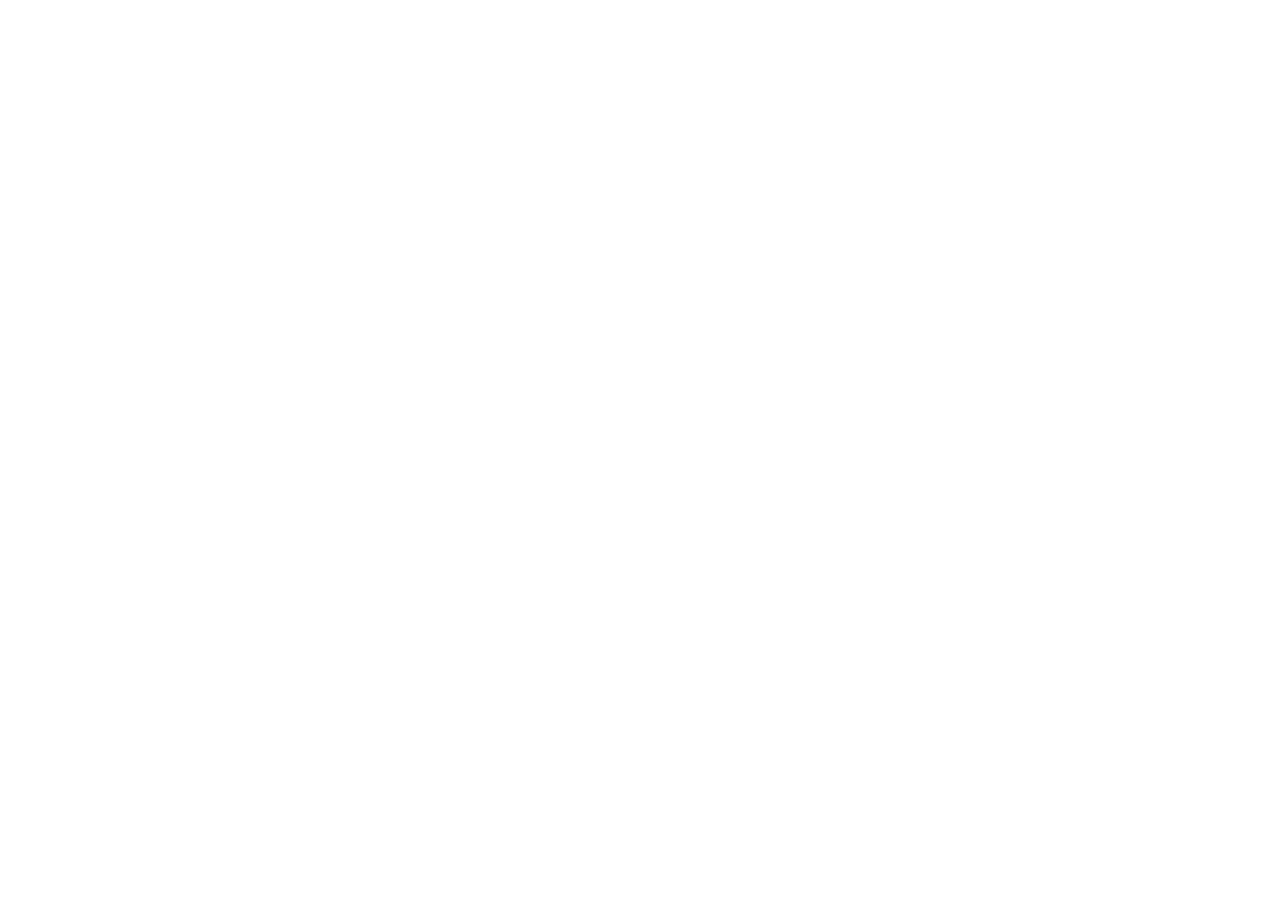
==== login.html @ ec52cb5a "大世界页面初始化" ====
<!-- 登录页面 -->
<!DOCTYPE html>
<html lang="en">

<head>
    <meta charset="UTF-8">
    <meta name="viewport" content="width=device-width, initial-scale=1.0">
    <title>Document</title>
</head>

<body>

</body>

</html>
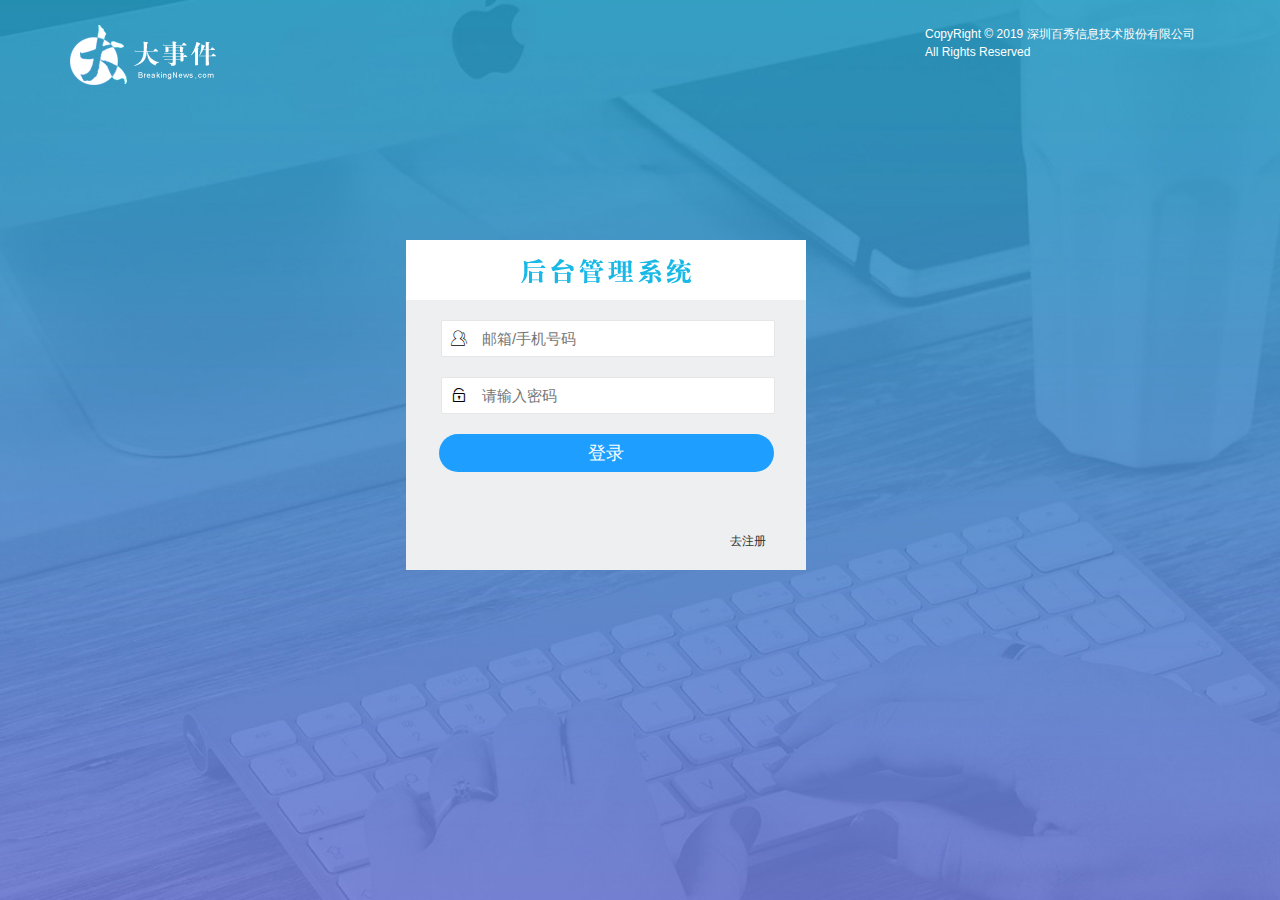
==== commit e78da173: "大世界页面初始化点击切换注册和登录" ====
--- a/login.html
+++ b/login.html
@@ -5,10 +5,68 @@
 <head>
     <meta charset="UTF-8">
     <meta name="viewport" content="width=device-width, initial-scale=1.0">
-    <title>Document</title>
+    <title>大世界-登录-注册</title>
+    <link rel="stylesheet" href="./assets/css/lonin1.css">
+    <link rel="stylesheet" href="./assets/lib/layui/css/layui.css">
+    <link rel="stylesheet" href="./assets/lib/layui/layui.js">
+
 </head>
 
+
 <body>
+    <div class=" layui-container">
+        <!-- login模块 -->
+        <div class="layui-row">
+            <div class="layui-col-md9">
+                <img src="./assets/images/logo.png" alt="">
+            </div>
+            <div class="layui-col-md3">
+                <span>CopyRight © 2019 深圳百秀信息技术股份有限公司</span>
+                <span>All Rights Reserved</span>
+            </div>
+        </div>
+        <!-- 登录注册页面 -->
+        <div class="login">
+            <div class="login-img">
+                <img src="./assets/images/login_title.png" alt="">
+            </div>
+            <div>
+                <!-- 手机号注册/登录 -->
+                <div class="layui-form-item">
+
+                    <div class="layui-input-block login-block">
+                        <i class="layui-icon layui-icon-user"></i>
+                        <input type="text" name="identity" lay-verify="identity" placeholder="邮箱/手机号码"
+                            autocomplete="off" class="layui-input login-input">
+                    </div>
+                </div>
+                <!-- 密码登录 -->
+                <div class="layui-input-block login-block">
+                    <i class="layui-icon layui-icon-password"></i>
+                    <input type="password" name="password" lay-verify="pass" placeholder="请输入密码" autocomplete="off"
+                        class="layui-input login-input">
+                </div>
+                <!-- 在输入密码登录 -->
+                <div id="btn-mm" class="layui-input-block login-block" style=' display: none;'>
+                    <i class="layui-icon layui-icon-password"></i>
+                    <input type="password" name="password" lay-verify="pass" placeholder="再次确认密码" autocomplete="off"
+                        class="layui-input login-input">
+                </div>
+                <button type="button" class=" layui-btn layui-btn-radius layui-btn-normal">登录</button>
+                <!-- 去注册按钮 -->
+                <div class="login-box" id="btn-zc">
+                    <a href="javascript:;" id='btn-font'>去注册</a>
+                </div>
+                <!-- 去登录的按钮 -->
+                <div id='btn-dl' class="login-age" style="display: none;">
+                    <a href="javascript:;">去登录</a>
+                </div>
+            </div>
+        </div>
+    </div>
+    <script src="./assets/lib/jquery.js"></script>
+    <script src="./assets/js/login1.js"></script>
+    <!-- <script src="../code - 副本/assets/lib/layui/lay/modules/jquery.min.js"></script> -->
 
 </body>
 
--- a/assets/css/lonin1.css
+++ b/assets/css/lonin1.css
@@ -0,0 +1,87 @@
+html,
+body {
+  margin: 0;
+  padding: 0;
+  background: url(../images/login_bg.jpg) no-repeat center;
+  height: 100%;
+  background-size: cover;
+  overflow: hidden;
+}
+html .layui-container,
+body .layui-container {
+  position: relative;
+}
+html .layui-container .layui-row,
+body .layui-container .layui-row {
+  margin-top: 25px;
+}
+html .layui-container .layui-col-md3 span,
+body .layui-container .layui-col-md3 span {
+  font-size: 12px;
+  color: #fff;
+}
+html .login,
+body .login {
+  position: absolute;
+  left: 30%;
+  margin-top: 155px;
+  text-align: center;
+  background-color: #edeff0;
+  width: 400px;
+  height: 330px;
+}
+html .login .login-img,
+body .login .login-img {
+  width: 400px;
+  height: 60px;
+  line-height: 60px;
+  background: #fff;
+}
+html .login .login-block,
+body .login .login-block {
+  margin: 20px auto 0;
+  margin-left: 35px;
+}
+html .login .login-block .login-input,
+body .login .login-block .login-input {
+  width: 334px !important;
+  height: 37px !important;
+  font-size: 15px;
+  padding-left: 40px;
+}
+html .login .login-block .layui-input-block,
+body .login .login-block .layui-input-block {
+  position: relative!important;
+}
+html .login .login-block .layui-icon,
+body .login .login-block .layui-icon {
+  position: absolute!important;
+  left: 10px!important;
+  top: 10px!important;
+}
+html .login .layui-btn-normal,
+body .login .layui-btn-normal {
+  width: 335px!important;
+  background-color: #1E9FFF;
+  margin-top: 20px;
+  font-size: 18px;
+  overflow: hidden;
+}
+html .login .login-box,
+body .login .login-box {
+  background-color: #edeff0;
+  color: #000;
+  position: absolute;
+  right: 40px;
+  bottom: 20px;
+  font-size: 12px;
+}
+html .login .login-age,
+body .login .login-age {
+  background-color: #edeff0;
+  color: #000;
+  position: absolute;
+  right: 40px;
+  bottom: 20px;
+  font-size: 12px;
+}
--- a/assets/lib/layui/css/layui.css
+++ b/assets/lib/layui/css/layui.css
@@ -0,0 +1,2 @@
+/** layui-v2.5.5 MIT License By https://www.layui.com */
+ .layui-inline,img{display:inline-block;vertical-align:middle}h1,h2,h3,h4,h5,h6{font-weight:400}.layui-edge,.layui-header,.layui-inline,.layui-main{position:relative}.layui-body,.layui-edge,.layui-elip{overflow:hidden}.layui-btn,.layui-edge,.layui-inline,img{vertical-align:middle}.layui-btn,.layui-disabled,.layui-icon,.layui-unselect{-moz-user-select:none;-webkit-user-select:none;-ms-user-select:none}.layui-elip,.layui-form-checkbox span,.layui-form-pane .layui-form-label{text-overflow:ellipsis;white-space:nowrap}.layui-breadcrumb,.layui-tree-btnGroup{visibility:hidden}blockquote,body,button,dd,div,dl,dt,form,h1,h2,h3,h4,h5,h6,input,li,ol,p,pre,td,textarea,th,ul{margin:0;padding:0;-webkit-tap-highlight-color:rgba(0,0,0,0)}a:active,a:hover{outline:0}img{border:none}li{list-style:none}table{border-collapse:collapse;border-spacing:0}h4,h5,h6{font-size:100%}button,input,optgroup,option,select,textarea{font-family:inherit;font-size:inherit;font-style:inherit;font-weight:inherit;outline:0}pre{white-space:pre-wrap;white-space:-moz-pre-wrap;white-space:-pre-wrap;white-space:-o-pre-wrap;word-wrap:break-word}body{line-height:24px;font:14px Helvetica Neue,Helvetica,PingFang SC,Tahoma,Arial,sans-serif}hr{height:1px;margin:10px 0;border:0;clear:both}a{color:#333;text-decoration:none}a:hover{color:#777}a cite{font-style:normal;*cursor:pointer}.layui-border-box,.layui-border-box *{box-sizing:border-box}.layui-box,.layui-box *{box-sizing:content-box}.layui-clear{clear:both;*zoom:1}.layui-clear:after{content:'\20';clear:both;*zoom:1;display:block;height:0}.layui-inline{*display:inline;*zoom:1}.layui-edge{display:inline-block;width:0;height:0;border-width:6px;border-style:dashed;border-color:transparent}.layui-edge-top{top:-4px;border-bottom-color:#999;border-bottom-style:solid}.layui-edge-right{border-left-color:#999;border-left-style:solid}.layui-edge-bottom{top:2px;border-top-color:#999;border-top-style:solid}.layui-edge-left{border-right-color:#999;border-right-style:solid}.layui-disabled,.layui-disabled:hover{color:#d2d2d2!important;cursor:not-allowed!important}.layui-circle{border-radius:100%}.layui-show{display:block!important}.layui-hide{display:none!important}@font-face{font-family:layui-icon;src:url(../font/iconfont.eot?v=250);src:url(../font/iconfont.eot?v=250#iefix) format('embedded-opentype'),url(../font/iconfont.woff2?v=250) format('woff2'),url(../font/iconfont.woff?v=250) format('woff'),url(../font/iconfont.ttf?v=250) format('truetype'),url(../font/iconfont.svg?v=250#layui-icon) format('svg')}.layui-icon{font-family:layui-icon!important;font-size:16px;font-style:normal;-webkit-font-smoothing:antialiased;-moz-osx-font-smoothing:grayscale}.layui-icon-reply-fill:before{content:"\e611"}.layui-icon-set-fill:before{content:"\e614"}.layui-icon-menu-fill:before{content:"\e60f"}.layui-icon-search:before{content:"\e615"}.layui-icon-share:before{content:"\e641"}.layui-icon-set-sm:before{content:"\e620"}.layui-icon-engine:before{content:"\e628"}.layui-icon-close:before{content:"\1006"}.layui-icon-close-fill:before{content:"\1007"}.layui-icon-chart-screen:before{content:"\e629"}.layui-icon-star:before{content:"\e600"}.layui-icon-circle-dot:before{content:"\e617"}.layui-icon-chat:before{content:"\e606"}.layui-icon-release:before{content:"\e609"}.layui-icon-list:before{content:"\e60a"}.layui-icon-chart:before{content:"\e62c"}.layui-icon-ok-circle:before{content:"\1005"}.layui-icon-layim-theme:before{content:"\e61b"}.layui-icon-table:before{content:"\e62d"}.layui-icon-right:before{content:"\e602"}.layui-icon-left:before{content:"\e603"}.layui-icon-cart-simple:before{content:"\e698"}.layui-icon-face-cry:before{content:"\e69c"}.layui-icon-face-smile:before{content:"\e6af"}.layui-icon-survey:before{content:"\e6b2"}.layui-icon-tree:before{content:"\e62e"}.layui-icon-upload-circle:before{content:"\e62f"}.layui-icon-add-circle:before{content:"\e61f"}.layui-icon-download-circle:before{content:"\e601"}.layui-icon-templeate-1:before{content:"\e630"}.layui-icon-util:before{content:"\e631"}.layui-icon-face-surprised:before{content:"\e664"}.layui-icon-edit:before{content:"\e642"}.layui-icon-speaker:before{content:"\e645"}.layui-icon-down:before{content:"\e61a"}.layui-icon-file:before{content:"\e621"}.layui-icon-layouts:before{content:"\e632"}.layui-icon-rate-half:before{content:"\e6c9"}.layui-icon-add-circle-fine:before{content:"\e608"}.layui-icon-prev-circle:before{content:"\e633"}.layui-icon-read:before{content:"\e705"}.layui-icon-404:before{content:"\e61c"}.layui-icon-carousel:before{content:"\e634"}.layui-icon-help:before{content:"\e607"}.layui-icon-code-circle:before{content:"\e635"}.layui-icon-water:before{content:"\e636"}.layui-icon-username:before{content:"\e66f"}.layui-icon-find-fill:before{content:"\e670"}.layui-icon-about:before{content:"\e60b"}.layui-icon-location:before{content:"\e715"}.layui-icon-up:before{content:"\e619"}.layui-icon-pause:before{content:"\e651"}.layui-icon-date:before{content:"\e637"}.layui-icon-layim-uploadfile:before{content:"\e61d"}.layui-icon-delete:before{content:"\e640"}.layui-icon-play:before{content:"\e652"}.layui-icon-top:before{content:"\e604"}.layui-icon-friends:before{content:"\e612"}.layui-icon-refresh-3:before{content:"\e9aa"}.layui-icon-ok:before{content:"\e605"}.layui-icon-layer:before{content:"\e638"}.layui-icon-face-smile-fine:before{content:"\e60c"}.layui-icon-dollar:before{content:"\e659"}.layui-icon-group:before{content:"\e613"}.layui-icon-layim-download:before{content:"\e61e"}.layui-icon-picture-fine:before{content:"\e60d"}.layui-icon-link:before{content:"\e64c"}.layui-icon-diamond:before{content:"\e735"}.layui-icon-log:before{content:"\e60e"}.layui-icon-rate-solid:before{content:"\e67a"}.layui-icon-fonts-del:before{content:"\e64f"}.layui-icon-unlink:before{content:"\e64d"}.layui-icon-fonts-clear:before{content:"\e639"}.layui-icon-triangle-r:before{content:"\e623"}.layui-icon-circle:before{content:"\e63f"}.layui-icon-radio:before{content:"\e643"}.layui-icon-align-center:before{content:"\e647"}.layui-icon-align-right:before{content:"\e648"}.layui-icon-align-left:before{content:"\e649"}.layui-icon-loading-1:before{content:"\e63e"}.layui-icon-return:before{content:"\e65c"}.layui-icon-fonts-strong:before{content:"\e62b"}.layui-icon-upload:before{content:"\e67c"}.layui-icon-dialogue:before{content:"\e63a"}.layui-icon-video:before{content:"\e6ed"}.layui-icon-headset:before{content:"\e6fc"}.layui-icon-cellphone-fine:before{content:"\e63b"}.layui-icon-add-1:before{content:"\e654"}.layui-icon-face-smile-b:before{content:"\e650"}.layui-icon-fonts-html:before{content:"\e64b"}.layui-icon-form:before{content:"\e63c"}.layui-icon-cart:before{content:"\e657"}.layui-icon-camera-fill:before{content:"\e65d"}.layui-icon-tabs:before{content:"\e62a"}.layui-icon-fonts-code:before{content:"\e64e"}.layui-icon-fire:before{content:"\e756"}.layui-icon-set:before{content:"\e716"}.layui-icon-fonts-u:before{content:"\e646"}.layui-icon-triangle-d:before{content:"\e625"}.layui-icon-tips:before{content:"\e702"}.layui-icon-picture:before{content:"\e64a"}.layui-icon-more-vertical:before{content:"\e671"}.layui-icon-flag:before{content:"\e66c"}.layui-icon-loading:before{content:"\e63d"}.layui-icon-fonts-i:before{content:"\e644"}.layui-icon-refresh-1:before{content:"\e666"}.layui-icon-rmb:before{content:"\e65e"}.layui-icon-home:before{content:"\e68e"}.layui-icon-user:before{content:"\e770"}.layui-icon-notice:before{content:"\e667"}.layui-icon-login-weibo:before{content:"\e675"}.layui-icon-voice:before{content:"\e688"}.layui-icon-upload-drag:before{content:"\e681"}.layui-icon-login-qq:before{content:"\e676"}.layui-icon-snowflake:before{content:"\e6b1"}.layui-icon-file-b:before{content:"\e655"}.layui-icon-template:before{content:"\e663"}.layui-icon-auz:before{content:"\e672"}.layui-icon-console:before{content:"\e665"}.layui-icon-app:before{content:"\e653"}.layui-icon-prev:before{content:"\e65a"}.layui-icon-website:before{content:"\e7ae"}.layui-icon-next:before{content:"\e65b"}.layui-icon-component:before{content:"\e857"}.layui-icon-more:before{content:"\e65f"}.layui-icon-login-wechat:before{content:"\e677"}.layui-icon-shrink-right:before{content:"\e668"}.layui-icon-spread-left:before{content:"\e66b"}.layui-icon-camera:before{content:"\e660"}.layui-icon-note:before{content:"\e66e"}.layui-icon-refresh:before{content:"\e669"}.layui-icon-female:before{content:"\e661"}.layui-icon-male:before{content:"\e662"}.layui-icon-password:before{content:"\e673"}.layui-icon-senior:before{content:"\e674"}.layui-icon-theme:before{content:"\e66a"}.layui-icon-tread:before{content:"\e6c5"}.layui-icon-praise:before{content:"\e6c6"}.layui-icon-star-fill:before{content:"\e658"}.layui-icon-rate:before{content:"\e67b"}.layui-icon-template-1:before{content:"\e656"}.layui-icon-vercode:before{content:"\e679"}.layui-icon-cellphone:before{content:"\e678"}.layui-icon-screen-full:before{content:"\e622"}.layui-icon-screen-restore:before{content:"\e758"}.layui-icon-cols:before{content:"\e610"}.layui-icon-export:before{content:"\e67d"}.layui-icon-print:before{content:"\e66d"}.layui-icon-slider:before{content:"\e714"}.layui-icon-addition:before{content:"\e624"}.layui-icon-subtraction:before{content:"\e67e"}.layui-icon-service:before{content:"\e626"}.layui-icon-transfer:before{content:"\e691"}.layui-main{width:1140px;margin:0 auto}.layui-header{z-index:1000;height:60px}.layui-header a:hover{transition:all .5s;-webkit-transition:all .5s}.layui-side{position:fixed;left:0;top:0;bottom:0;z-index:999;width:200px;overflow-x:hidden}.layui-side-scroll{position:relative;width:220px;height:100%;overflow-x:hidden}.layui-body{position:absolute;left:200px;right:0;top:0;bottom:0;z-index:998;width:auto;overflow-y:auto;box-sizing:border-box}.layui-layout-body{overflow:hidden}.layui-layout-admin .layui-header{background-color:#23262E}.layui-layout-admin .layui-side{top:60px;width:200px;overflow-x:hidden}.layui-layout-admin .layui-body{position:fixed;top:60px;bottom:44px}.layui-layout-admin .layui-main{width:auto;margin:0 15px}.layui-layout-admin .layui-footer{position:fixed;left:200px;right:0;bottom:0;height:44px;line-height:44px;padding:0 15px;background-color:#eee}.layui-layout-admin .layui-logo{position:absolute;left:0;top:0;width:200px;height:100%;line-height:60px;text-align:center;color:#009688;font-size:16px}.layui-layout-admin .layui-header .layui-nav{background:0 0}.layui-layout-left{position:absolute!important;left:200px;top:0}.layui-layout-right{position:absolute!important;right:0;top:0}.layui-container{position:relative;margin:0 auto;padding:0 15px;box-sizing:border-box}.layui-fluid{position:relative;margin:0 auto;padding:0 15px}.layui-row:after,.layui-row:before{content:'';display:block;clear:both}.layui-col-lg1,.layui-col-lg10,.layui-col-lg11,.layui-col-lg12,.layui-col-lg2,.layui-col-lg3,.layui-col-lg4,.layui-col-lg5,.layui-col-lg6,.layui-col-lg7,.layui-col-lg8,.layui-col-lg9,.layui-col-md1,.layui-col-md10,.layui-col-md11,.layui-col-md12,.layui-col-md2,.layui-col-md3,.layui-col-md4,.layui-col-md5,.layui-col-md6,.layui-col-md7,.layui-col-md8,.layui-col-md9,.layui-col-sm1,.layui-col-sm10,.layui-col-sm11,.layui-col-sm12,.layui-col-sm2,.layui-col-sm3,.layui-col-sm4,.layui-col-sm5,.layui-col-sm6,.layui-col-sm7,.layui-col-sm8,.layui-col-sm9,.layui-col-xs1,.layui-col-xs10,.layui-col-xs11,.layui-col-xs12,.layui-col-xs2,.layui-col-xs3,.layui-col-xs4,.layui-col-xs5,.layui-col-xs6,.layui-col-xs7,.layui-col-xs8,.layui-col-xs9{position:relative;display:block;box-sizing:border-box}.layui-col-xs1,.layui-col-xs10,.layui-col-xs11,.layui-col-xs12,.layui-col-xs2,.layui-col-xs3,.layui-col-xs4,.layui-col-xs5,.layui-col-xs6,.layui-col-xs7,.layui-col-xs8,.layui-col-xs9{float:left}.layui-col-xs1{width:8.33333333%}.layui-col-xs2{width:16.66666667%}.layui-col-xs3{width:25%}.layui-col-xs4{width:33.33333333%}.layui-col-xs5{width:41.66666667%}.layui-col-xs6{width:50%}.layui-col-xs7{width:58.33333333%}.layui-col-xs8{width:66.66666667%}.layui-col-xs9{width:75%}.layui-col-xs10{width:83.33333333%}.layui-col-xs11{width:91.66666667%}.layui-col-xs12{width:100%}.layui-col-xs-offset1{margin-left:8.33333333%}.layui-col-xs-offset2{margin-left:16.66666667%}.layui-col-xs-offset3{margin-left:25%}.layui-col-xs-offset4{margin-left:33.33333333%}.layui-col-xs-offset5{margin-left:41.66666667%}.layui-col-xs-offset6{margin-left:50%}.layui-col-xs-offset7{margin-left:58.33333333%}.layui-col-xs-offset8{margin-left:66.66666667%}.layui-col-xs-offset9{margin-left:75%}.layui-col-xs-offset10{margin-left:83.33333333%}.layui-col-xs-offset11{margin-left:91.66666667%}.layui-col-xs-offset12{margin-left:100%}@media screen and (max-width:768px){.layui-hide-xs{display:none!important}.layui-show-xs-block{display:block!important}.layui-show-xs-inline{display:inline!important}.layui-show-xs-inline-block{display:inline-block!important}}@media screen and (min-width:768px){.layui-container{width:750px}.layui-hide-sm{display:none!important}.layui-show-sm-block{display:block!important}.layui-show-sm-inline{display:inline!important}.layui-show-sm-inline-block{display:inline-block!important}.layui-col-sm1,.layui-col-sm10,.layui-col-sm11,.layui-col-sm12,.layui-col-sm2,.layui-col-sm3,.layui-col-sm4,.layui-col-sm5,.layui-col-sm6,.layui-col-sm7,.layui-col-sm8,.layui-col-sm9{float:left}.layui-col-sm1{width:8.33333333%}.layui-col-sm2{width:16.66666667%}.layui-col-sm3{width:25%}.layui-col-sm4{width:33.33333333%}.layui-col-sm5{width:41.66666667%}.layui-col-sm6{width:50%}.layui-col-sm7{width:58.33333333%}.layui-col-sm8{width:66.66666667%}.layui-col-sm9{width:75%}.layui-col-sm10{width:83.33333333%}.layui-col-sm11{width:91.66666667%}.layui-col-sm12{width:100%}.layui-col-sm-offset1{margin-left:8.33333333%}.layui-col-sm-offset2{margin-left:16.66666667%}.layui-col-sm-offset3{margin-left:25%}.layui-col-sm-offset4{margin-left:33.33333333%}.layui-col-sm-offset5{margin-left:41.66666667%}.layui-col-sm-offset6{margin-left:50%}.layui-col-sm-offset7{margin-left:58.33333333%}.layui-col-sm-offset8{margin-left:66.66666667%}.layui-col-sm-offset9{margin-left:75%}.layui-col-sm-offset10{margin-left:83.33333333%}.layui-col-sm-offset11{margin-left:91.66666667%}.layui-col-sm-offset12{margin-left:100%}}@media screen and (min-width:992px){.layui-container{width:970px}.layui-hide-md{display:none!important}.layui-show-md-block{display:block!important}.layui-show-md-inline{display:inline!important}.layui-show-md-inline-block{display:inline-block!important}.layui-col-md1,.layui-col-md10,.layui-col-md11,.layui-col-md12,.layui-col-md2,.layui-col-md3,.layui-col-md4,.layui-col-md5,.layui-col-md6,.layui-col-md7,.layui-col-md8,.layui-col-md9{float:left}.layui-col-md1{width:8.33333333%}.layui-col-md2{width:16.66666667%}.layui-col-md3{width:25%}.layui-col-md4{width:33.33333333%}.layui-col-md5{width:41.66666667%}.layui-col-md6{width:50%}.layui-col-md7{width:58.33333333%}.layui-col-md8{width:66.66666667%}.layui-col-md9{width:75%}.layui-col-md10{width:83.33333333%}.layui-col-md11{width:91.66666667%}.layui-col-md12{width:100%}.layui-col-md-offset1{margin-left:8.33333333%}.layui-col-md-offset2{margin-left:16.66666667%}.layui-col-md-offset3{margin-left:25%}.layui-col-md-offset4{margin-left:33.33333333%}.layui-col-md-offset5{margin-left:41.66666667%}.layui-col-md-offset6{margin-left:50%}.layui-col-md-offset7{margin-left:58.33333333%}.layui-col-md-offset8{margin-left:66.66666667%}.layui-col-md-offset9{margin-left:75%}.layui-col-md-offset10{margin-left:83.33333333%}.layui-col-md-offset11{margin-left:91.66666667%}.layui-col-md-offset12{margin-left:100%}}@media screen and (min-width:1200px){.layui-container{width:1170px}.layui-hide-lg{display:none!important}.layui-show-lg-block{display:block!important}.layui-show-lg-inline{display:inline!important}.layui-show-lg-inline-block{display:inline-block!important}.layui-col-lg1,.layui-col-lg10,.layui-col-lg11,.layui-col-lg12,.layui-col-lg2,.layui-col-lg3,.layui-col-lg4,.layui-col-lg5,.layui-col-lg6,.layui-col-lg7,.layui-col-lg8,.layui-col-lg9{float:left}.layui-col-lg1{width:8.33333333%}.layui-col-lg2{width:16.66666667%}.layui-col-lg3{width:25%}.layui-col-lg4{width:33.33333333%}.layui-col-lg5{width:41.66666667%}.layui-col-lg6{width:50%}.layui-col-lg7{width:58.33333333%}.layui-col-lg8{width:66.66666667%}.layui-col-lg9{width:75%}.layui-col-lg10{width:83.33333333%}.layui-col-lg11{width:91.66666667%}.layui-col-lg12{width:100%}.layui-col-lg-offset1{margin-left:8.33333333%}.layui-col-lg-offset2{margin-left:16.66666667%}.layui-col-lg-offset3{margin-left:25%}.layui-col-lg-offset4{margin-left:33.33333333%}.layui-col-lg-offset5{margin-left:41.66666667%}.layui-col-lg-offset6{margin-left:50%}.layui-col-lg-offset7{margin-left:58.33333333%}.layui-col-lg-offset8{margin-left:66.66666667%}.layui-col-lg-offset9{margin-left:75%}.layui-col-lg-offset10{margin-left:83.33333333%}.layui-col-lg-offset11{margin-left:91.66666667%}.layui-col-lg-offset12{margin-left:100%}}.layui-col-space1{margin:-.5px}.layui-col-space1>*{padding:.5px}.layui-col-space3{margin:-1.5px}.layui-col-space3>*{padding:1.5px}.layui-col-space5{margin:-2.5px}.layui-col-space5>*{padding:2.5px}.layui-col-space8{margin:-3.5px}.layui-col-space8>*{padding:3.5px}.layui-col-space10{margin:-5px}.layui-col-space10>*{padding:5px}.layui-col-space12{margin:-6px}.layui-col-space12>*{padding:6px}.layui-col-space15{margin:-7.5px}.layui-col-space15>*{padding:7.5px}.layui-col-space18{margin:-9px}.layui-col-space18>*{padding:9px}.layui-col-space20{margin:-10px}.layui-col-space20>*{padding:10px}.layui-col-space22{margin:-11px}.layui-col-space22>*{padding:11px}.layui-col-space25{margin:-12.5px}.layui-col-space25>*{padding:12.5px}.layui-col-space30{margin:-15px}.layui-col-space30>*{padding:15px}.layui-btn,.layui-input,.layui-select,.layui-textarea,.layui-upload-button{outline:0;-webkit-appearance:none;transition:all .3s;-webkit-transition:all .3s;box-sizing:border-box}.layui-elem-quote{margin-bottom:10px;padding:15px;line-height:22px;border-left:5px solid #009688;border-radius:0 2px 2px 0;background-color:#f2f2f2}.layui-quote-nm{border-style:solid;border-width:1px 1px 1px 5px;background:0 0}.layui-elem-field{margin-bottom:10px;padding:0;border-width:1px;border-style:solid}.layui-elem-field legend{margin-left:20px;padding:0 10px;font-size:20px;font-weight:300}.layui-field-title{margin:10px 0 20px;border-width:1px 0 0}.layui-field-box{padding:10px 15px}.layui-field-title .layui-field-box{padding:10px 0}.layui-progress{position:relative;height:6px;border-radius:20px;background-color:#e2e2e2}.layui-progress-bar{position:absolute;left:0;top:0;width:0;max-width:100%;height:6px;border-radius:20px;text-align:right;background-color:#5FB878;transition:all .3s;-webkit-transition:all .3s}.layui-progress-big,.layui-progress-big .layui-progress-bar{height:18px;line-height:18px}.layui-progress-text{position:relative;top:-20px;line-height:18px;font-size:12px;color:#666}.layui-progress-big .layui-progress-text{position:static;padding:0 10px;color:#fff}.layui-collapse{border-width:1px;border-style:solid;border-radius:2px}.layui-colla-content,.layui-colla-item{border-top-width:1px;border-top-style:solid}.layui-colla-item:first-child{border-top:none}.layui-colla-title{position:relative;height:42px;line-height:42px;padding:0 15px 0 35px;color:#333;background-color:#f2f2f2;cursor:pointer;font-size:14px;overflow:hidden}.layui-colla-content{display:none;padding:10px 15px;line-height:22px;color:#666}.layui-colla-icon{position:absolute;left:15px;top:0;font-size:14px}.layui-card{margin-bottom:15px;border-radius:2px;background-color:#fff;box-shadow:0 1px 2px 0 rgba(0,0,0,.05)}.layui-card:last-child{margin-bottom:0}.layui-card-header{position:relative;height:42px;line-height:42px;padding:0 15px;border-bottom:1px solid #f6f6f6;color:#333;border-radius:2px 2px 0 0;font-size:14px}.layui-bg-black,.layui-bg-blue,.layui-bg-cyan,.layui-bg-green,.layui-bg-orange,.layui-bg-red{color:#fff!important}.layui-card-body{position:relative;padding:10px 15px;line-height:24px}.layui-card-body[pad15]{padding:15px}.layui-card-body[pad20]{padding:20px}.layui-card-body .layui-table{margin:5px 0}.layui-card .layui-tab{margin:0}.layui-panel-window{position:relative;padding:15px;border-radius:0;border-top:5px solid #E6E6E6;background-color:#fff}.layui-auxiliar-moving{position:fixed;left:0;right:0;top:0;bottom:0;width:100%;height:100%;background:0 0;z-index:9999999999}.layui-form-label,.layui-form-mid,.layui-form-select,.layui-input-block,.layui-input-inline,.layui-textarea{position:relative}.layui-bg-red{background-color:#FF5722!important}.layui-bg-orange{background-color:#FFB800!important}.layui-bg-green{background-color:#009688!important}.layui-bg-cyan{background-color:#2F4056!important}.layui-bg-blue{background-color:#1E9FFF!important}.layui-bg-black{background-color:#393D49!important}.layui-bg-gray{background-color:#eee!important;color:#666!important}.layui-badge-rim,.layui-colla-content,.layui-colla-item,.layui-collapse,.layui-elem-field,.layui-form-pane .layui-form-item[pane],.layui-form-pane .layui-form-label,.layui-input,.layui-layedit,.layui-layedit-tool,.layui-quote-nm,.layui-select,.layui-tab-bar,.layui-tab-card,.layui-tab-title,.layui-tab-title .layui-this:after,.layui-textarea{border-color:#e6e6e6}.layui-timeline-item:before,hr{background-color:#e6e6e6}.layui-text{line-height:22px;font-size:14px;color:#666}.layui-text h1,.layui-text h2,.layui-text h3{font-weight:500;color:#333}.layui-text h1{font-size:30px}.layui-text h2{font-size:24px}.layui-text h3{font-size:18px}.layui-text a:not(.layui-btn){color:#01AAED}.layui-text a:not(.layui-btn):hover{text-decoration:underline}.layui-text ul{padding:5px 0 5px 15px}.layui-text ul li{margin-top:5px;list-style-type:disc}.layui-text em,.layui-word-aux{color:#999!important;padding:0 5px!important}.layui-btn{display:inline-block;height:38px;line-height:38px;padding:0 18px;background-color:#009688;color:#fff;white-space:nowrap;text-align:center;font-size:14px;border:none;border-radius:2px;cursor:pointer}.layui-btn:hover{opacity:.8;filter:alpha(opacity=80);color:#fff}.layui-btn:active{opacity:1;filter:alpha(opacity=100)}.layui-btn+.layui-btn{margin-left:10px}.layui-btn-container{font-size:0}.layui-btn-container .layui-btn{margin-right:10px;margin-bottom:10px}.layui-btn-container .layui-btn+.layui-btn{margin-left:0}.layui-table .layui-btn-container .layui-btn{margin-bottom:9px}.layui-btn-radius{border-radius:100px}.layui-btn .layui-icon{margin-right:3px;font-size:18px;vertical-align:bottom;vertical-align:middle\9}.layui-btn-primary{border:1px solid #C9C9C9;background-color:#fff;color:#555}.layui-btn-primary:hover{border-color:#009688;color:#333}.layui-btn-normal{background-color:#1E9FFF}.layui-btn-warm{background-color:#FFB800}.layui-btn-danger{background-color:#FF5722}.layui-btn-checked{background-color:#5FB878}.layui-btn-disabled,.layui-btn-disabled:active,.layui-btn-disabled:hover{border:1px solid #e6e6e6;background-color:#FBFBFB;color:#C9C9C9;cursor:not-allowed;opacity:1}.layui-btn-lg{height:44px;line-height:44px;padding:0 25px;font-size:16px}.layui-btn-sm{height:30px;line-height:30px;padding:0 10px;font-size:12px}.layui-btn-sm i{font-size:16px!important}.layui-btn-xs{height:22px;line-height:22px;padding:0 5px;font-size:12px}.layui-btn-xs i{font-size:14px!important}.layui-btn-group{display:inline-block;vertical-align:middle;font-size:0}.layui-btn-group .layui-btn{margin-left:0!important;margin-right:0!important;border-left:1px solid rgba(255,255,255,.5);border-radius:0}.layui-btn-group .layui-btn-primary{border-left:none}.layui-btn-group .layui-btn-primary:hover{border-color:#C9C9C9;color:#009688}.layui-btn-group .layui-btn:first-child{border-left:none;border-radius:2px 0 0 2px}.layui-btn-group .layui-btn-primary:first-child{border-left:1px solid #c9c9c9}.layui-btn-group .layui-btn:last-child{border-radius:0 2px 2px 0}.layui-btn-group .layui-btn+.layui-btn{margin-left:0}.layui-btn-group+.layui-btn-group{margin-left:10px}.layui-btn-fluid{width:100%}.layui-input,.layui-select,.layui-textarea{height:38px;line-height:1.3;line-height:38px\9;border-width:1px;border-style:solid;background-color:#fff;border-radius:2px}.layui-input::-webkit-input-placeholder,.layui-select::-webkit-input-placeholder,.layui-textarea::-webkit-input-placeholder{line-height:1.3}.layui-input,.layui-textarea{display:block;width:100%;padding-left:10px}.layui-input:hover,.layui-textarea:hover{border-color:#D2D2D2!important}.layui-input:focus,.layui-textarea:focus{border-color:#C9C9C9!important}.layui-textarea{min-height:100px;height:auto;line-height:20px;padding:6px 10px;resize:vertical}.layui-select{padding:0 10px}.layui-form input[type=checkbox],.layui-form input[type=radio],.layui-form select{display:none}.layui-form [lay-ignore]{display:initial}.layui-form-item{margin-bottom:15px;clear:both;*zoom:1}.layui-form-item:after{content:'\20';clear:both;*zoom:1;display:block;height:0}.layui-form-label{float:left;display:block;padding:9px 15px;width:80px;font-weight:400;line-height:20px;text-align:right}.layui-form-label-col{display:block;float:none;padding:9px 0;line-height:20px;text-align:left}.layui-form-item .layui-inline{margin-bottom:5px;margin-right:10px}.layui-input-block{margin-left:110px;min-height:36px}.layui-input-inline{display:inline-block;vertical-align:middle}.layui-form-item .layui-input-inline{float:left;width:190px;margin-right:10px}.layui-form-text .layui-input-inline{width:auto}.layui-form-mid{float:left;display:block;padding:9px 0!important;line-height:20px;margin-right:10px}.layui-form-danger+.layui-form-select .layui-input,.layui-form-danger:focus{border-color:#FF5722!important}.layui-form-select .layui-input{padding-right:30px;cursor:pointer}.layui-form-select .layui-edge{position:absolute;right:10px;top:50%;margin-top:-3px;cursor:pointer;border-width:6px;border-top-color:#c2c2c2;border-top-style:solid;transition:all .3s;-webkit-transition:all .3s}.layui-form-select dl{display:none;position:absolute;left:0;top:42px;padding:5px 0;z-index:899;min-width:100%;border:1px solid #d2d2d2;max-height:300px;overflow-y:auto;background-color:#fff;border-radius:2px;box-shadow:0 2px 4px rgba(0,0,0,.12);box-sizing:border-box}.layui-form-select dl dd,.layui-form-select dl dt{padding:0 10px;line-height:36px;white-space:nowrap;overflow:hidden;text-overflow:ellipsis}.layui-form-select dl dt{font-size:12px;color:#999}.layui-form-select dl dd{cursor:pointer}.layui-form-select dl dd:hover{background-color:#f2f2f2;-webkit-transition:.5s all;transition:.5s all}.layui-form-select .layui-select-group dd{padding-left:20px}.layui-form-select dl dd.layui-select-tips{padding-left:10px!important;color:#999}.layui-form-select dl dd.layui-this{background-color:#5FB878;color:#fff}.layui-form-checkbox,.layui-form-select dl dd.layui-disabled{background-color:#fff}.layui-form-selected dl{display:block}.layui-form-checkbox,.layui-form-checkbox *,.layui-form-switch{display:inline-block;vertical-align:middle}.layui-form-selected .layui-edge{margin-top:-9px;-webkit-transform:rotate(180deg);transform:rotate(180deg);margin-top:-3px\9}:root .layui-form-selected .layui-edge{margin-top:-9px\0/IE9}.layui-form-selectup dl{top:auto;bottom:42px}.layui-select-none{margin:5px 0;text-align:center;color:#999}.layui-select-disabled .layui-disabled{border-color:#eee!important}.layui-select-disabled .layui-edge{border-top-color:#d2d2d2}.layui-form-checkbox{position:relative;height:30px;line-height:30px;margin-right:10px;padding-right:30px;cursor:pointer;font-size:0;-webkit-transition:.1s linear;transition:.1s linear;box-sizing:border-box}.layui-form-checkbox span{padding:0 10px;height:100%;font-size:14px;border-radius:2px 0 0 2px;background-color:#d2d2d2;color:#fff;overflow:hidden}.layui-form-checkbox:hover span{background-color:#c2c2c2}.layui-form-checkbox i{position:absolute;right:0;top:0;width:30px;height:28px;border:1px solid #d2d2d2;border-left:none;border-radius:0 2px 2px 0;color:#fff;font-size:20px;text-align:center}.layui-form-checkbox:hover i{border-color:#c2c2c2;color:#c2c2c2}.layui-form-checked,.layui-form-checked:hover{border-color:#5FB878}.layui-form-checked span,.layui-form-checked:hover span{background-color:#5FB878}.layui-form-checked i,.layui-form-checked:hover i{color:#5FB878}.layui-form-item .layui-form-checkbox{margin-top:4px}.layui-form-checkbox[lay-skin=primary]{height:auto!important;line-height:normal!important;min-width:18px;min-height:18px;border:none!important;margin-right:0;padding-left:28px;padding-right:0;background:0 0}.layui-form-checkbox[lay-skin=primary] span{padding-left:0;padding-right:15px;line-height:18px;background:0 0;color:#666}.layui-form-checkbox[lay-skin=primary] i{right:auto;left:0;width:16px;height:16px;line-height:16px;border:1px solid #d2d2d2;font-size:12px;border-radius:2px;background-color:#fff;-webkit-transition:.1s linear;transition:.1s linear}.layui-form-checkbox[lay-skin=primary]:hover i{border-color:#5FB878;color:#fff}.layui-form-checked[lay-skin=primary] i{border-color:#5FB878!important;background-color:#5FB878;color:#fff}.layui-checkbox-disbaled[lay-skin=primary] span{background:0 0!important;color:#c2c2c2}.layui-checkbox-disbaled[lay-skin=primary]:hover i{border-color:#d2d2d2}.layui-form-item .layui-form-checkbox[lay-skin=primary]{margin-top:10px}.layui-form-switch{position:relative;height:22px;line-height:22px;min-width:35px;padding:0 5px;margin-top:8px;border:1px solid #d2d2d2;border-radius:20px;cursor:pointer;background-color:#fff;-webkit-transition:.1s linear;transition:.1s linear}.layui-form-switch i{position:absolute;left:5px;top:3px;width:16px;height:16px;border-radius:20px;background-color:#d2d2d2;-webkit-transition:.1s linear;transition:.1s linear}.layui-form-switch em{position:relative;top:0;width:25px;margin-left:21px;padding:0!important;text-align:center!important;color:#999!important;font-style:normal!important;font-size:12px}.layui-form-onswitch{border-color:#5FB878;background-color:#5FB878}.layui-checkbox-disbaled,.layui-checkbox-disbaled i{border-color:#e2e2e2!important}.layui-form-onswitch i{left:100%;margin-left:-21px;background-color:#fff}.layui-form-onswitch em{margin-left:5px;margin-right:21px;color:#fff!important}.layui-checkbox-disbaled span{background-color:#e2e2e2!important}.layui-checkbox-disbaled:hover i{color:#fff!important}[lay-radio]{display:none}.layui-form-radio,.layui-form-radio *{display:inline-block;vertical-align:middle}.layui-form-radio{line-height:28px;margin:6px 10px 0 0;padding-right:10px;cursor:pointer;font-size:0}.layui-form-radio *{font-size:14px}.layui-form-radio>i{margin-right:8px;font-size:22px;color:#c2c2c2}.layui-form-radio>i:hover,.layui-form-radioed>i{color:#5FB878}.layui-radio-disbaled>i{color:#e2e2e2!important}.layui-form-pane .layui-form-label{width:110px;padding:8px 15px;height:38px;line-height:20px;border-width:1px;border-style:solid;border-radius:2px 0 0 2px;text-align:center;background-color:#FBFBFB;overflow:hidden;box-sizing:border-box}.layui-form-pane .layui-input-inline{margin-left:-1px}.layui-form-pane .layui-input-block{margin-left:110px;left:-1px}.layui-form-pane .layui-input{border-radius:0 2px 2px 0}.layui-form-pane .layui-form-text .layui-form-label{float:none;width:100%;border-radius:2px;box-sizing:border-box;text-align:left}.layui-form-pane .layui-form-text .layui-input-inline{display:block;margin:0;top:-1px;clear:both}.layui-form-pane .layui-form-text .layui-input-block{margin:0;left:0;top:-1px}.layui-form-pane .layui-form-text .layui-textarea{min-height:100px;border-radius:0 0 2px 2px}.layui-form-pane .layui-form-checkbox{margin:4px 0 4px 10px}.layui-form-pane .layui-form-radio,.layui-form-pane .layui-form-switch{margin-top:6px;margin-left:10px}.layui-form-pane .layui-form-item[pane]{position:relative;border-width:1px;border-style:solid}.layui-form-pane .layui-form-item[pane] .layui-form-label{position:absolute;left:0;top:0;height:100%;border-width:0 1px 0 0}.layui-form-pane .layui-form-item[pane] .layui-input-inline{margin-left:110px}@media screen and (max-width:450px){.layui-form-item .layui-form-label{text-overflow:ellipsis;overflow:hidden;white-space:nowrap}.layui-form-item .layui-inline{display:block;margin-right:0;margin-bottom:20px;clear:both}.layui-form-item .layui-inline:after{content:'\20';clear:both;display:block;height:0}.layui-form-item .layui-input-inline{display:block;float:none;left:-3px;width:auto;margin:0 0 10px 112px}.layui-form-item .layui-input-inline+.layui-form-mid{margin-left:110px;top:-5px;padding:0}.layui-form-item .layui-form-checkbox{margin-right:5px;margin-bottom:5px}}.layui-layedit{border-width:1px;border-style:solid;border-radius:2px}.layui-layedit-tool{padding:3px 5px;border-bottom-width:1px;border-bottom-style:solid;font-size:0}.layedit-tool-fixed{position:fixed;top:0;border-top:1px solid #e2e2e2}.layui-layedit-tool .layedit-tool-mid,.layui-layedit-tool .layui-icon{display:inline-block;vertical-align:middle;text-align:center;font-size:14px}.layui-layedit-tool .layui-icon{position:relative;width:32px;height:30px;line-height:30px;margin:3px 5px;color:#777;cursor:pointer;border-radius:2px}.layui-layedit-tool .layui-icon:hover{color:#393D49}.layui-layedit-tool .layui-icon:active{color:#000}.layui-layedit-tool .layedit-tool-active{background-color:#e2e2e2;color:#000}.layui-layedit-tool .layui-disabled,.layui-layedit-tool .layui-disabled:hover{color:#d2d2d2;cursor:not-allowed}.layui-layedit-tool .layedit-tool-mid{width:1px;height:18px;margin:0 10px;background-color:#d2d2d2}.layedit-tool-html{width:50px!important;font-size:30px!important}.layedit-tool-b,.layedit-tool-code,.layedit-tool-help{font-size:16px!important}.layedit-tool-d,.layedit-tool-face,.layedit-tool-image,.layedit-tool-unlink{font-size:18px!important}.layedit-tool-image input{position:absolute;font-size:0;left:0;top:0;width:100%;height:100%;opacity:.01;filter:Alpha(opacity=1);cursor:pointer}.layui-layedit-iframe iframe{display:block;width:100%}#LAY_layedit_code{overflow:hidden}.layui-laypage{display:inline-block;*display:inline;*zoom:1;vertical-align:middle;margin:10px 0;font-size:0}.layui-laypage>a:first-child,.layui-laypage>a:first-child em{border-radius:2px 0 0 2px}.layui-laypage>a:last-child,.layui-laypage>a:last-child em{border-radius:0 2px 2px 0}.layui-laypage>:first-child{margin-left:0!important}.layui-laypage>:last-child{margin-right:0!important}.layui-laypage a,.layui-laypage button,.layui-laypage input,.layui-laypage select,.layui-laypage span{border:1px solid #e2e2e2}.layui-laypage a,.layui-laypage span{display:inline-block;*display:inline;*zoom:1;vertical-align:middle;padding:0 15px;height:28px;line-height:28px;margin:0 -1px 5px 0;background-color:#fff;color:#333;font-size:12px}.layui-flow-more a *,.layui-laypage input,.layui-table-view select[lay-ignore]{display:inline-block}.layui-laypage a:hover{color:#009688}.layui-laypage em{font-style:normal}.layui-laypage .layui-laypage-spr{color:#999;font-weight:700}.layui-laypage a{text-decoration:none}.layui-laypage .layui-laypage-curr{position:relative}.layui-laypage .layui-laypage-curr em{position:relative;color:#fff}.layui-laypage .layui-laypage-curr .layui-laypage-em{position:absolute;left:-1px;top:-1px;padding:1px;width:100%;height:100%;background-color:#009688}.layui-laypage-em{border-radius:2px}.layui-laypage-next em,.layui-laypage-prev em{font-family:Sim sun;font-size:16px}.layui-laypage .layui-laypage-count,.layui-laypage .layui-laypage-limits,.layui-laypage .layui-laypage-refresh,.layui-laypage .layui-laypage-skip{margin-left:10px;margin-right:10px;padding:0;border:none}.layui-laypage .layui-laypage-limits,.layui-laypage .layui-laypage-refresh{vertical-align:top}.layui-laypage .layui-laypage-refresh i{font-size:18px;cursor:pointer}.layui-laypage select{height:22px;padding:3px;border-radius:2px;cursor:pointer}.layui-laypage .layui-laypage-skip{height:30px;line-height:30px;color:#999}.layui-laypage button,.layui-laypage input{height:30px;line-height:30px;border-radius:2px;vertical-align:top;background-color:#fff;box-sizing:border-box}.layui-laypage input{width:40px;margin:0 10px;padding:0 3px;text-align:center}.layui-laypage input:focus,.layui-laypage select:focus{border-color:#009688!important}.layui-laypage button{margin-left:10px;padding:0 10px;cursor:pointer}.layui-table,.layui-table-view{margin:10px 0}.layui-flow-more{margin:10px 0;text-align:center;color:#999;font-size:14px}.layui-flow-more a{height:32px;line-height:32px}.layui-flow-more a *{vertical-align:top}.layui-flow-more a cite{padding:0 20px;border-radius:3px;background-color:#eee;color:#333;font-style:normal}.layui-flow-more a cite:hover{opacity:.8}.layui-flow-more a i{font-size:30px;color:#737383}.layui-table{width:100%;background-color:#fff;color:#666}.layui-table tr{transition:all .3s;-webkit-transition:all .3s}.layui-table th{text-align:left;font-weight:400}.layui-table tbody tr:hover,.layui-table thead tr,.layui-table-click,.layui-table-header,.layui-table-hover,.layui-table-mend,.layui-table-patch,.layui-table-tool,.layui-table-total,.layui-table-total tr,.layui-table[lay-even] tr:nth-child(even){background-color:#f2f2f2}.layui-table td,.layui-table th,.layui-table-col-set,.layui-table-fixed-r,.layui-table-grid-down,.layui-table-header,.layui-table-page,.layui-table-tips-main,.layui-table-tool,.layui-table-total,.layui-table-view,.layui-table[lay-skin=line],.layui-table[lay-skin=row]{border-width:1px;border-style:solid;border-color:#e6e6e6}.layui-table td,.layui-table th{position:relative;padding:9px 15px;min-height:20px;line-height:20px;font-size:14px}.layui-table[lay-skin=line] td,.layui-table[lay-skin=line] th{border-width:0 0 1px}.layui-table[lay-skin=row] td,.layui-table[lay-skin=row] th{border-width:0 1px 0 0}.layui-table[lay-skin=nob] td,.layui-table[lay-skin=nob] th{border:none}.layui-table img{max-width:100px}.layui-table[lay-size=lg] td,.layui-table[lay-size=lg] th{padding:15px 30px}.layui-table-view .layui-table[lay-size=lg] .layui-table-cell{height:40px;line-height:40px}.layui-table[lay-size=sm] td,.layui-table[lay-size=sm] th{font-size:12px;padding:5px 10px}.layui-table-view .layui-table[lay-size=sm] .layui-table-cell{height:20px;line-height:20px}.layui-table[lay-data]{display:none}.layui-table-box{position:relative;overflow:hidden}.layui-table-view .layui-table{position:relative;width:auto;margin:0}.layui-table-view .layui-table[lay-skin=line]{border-width:0 1px 0 0}.layui-table-view .layui-table[lay-skin=row]{border-width:0 0 1px}.layui-table-view .layui-table td,.layui-table-view .layui-table th{padding:5px 0;border-top:none;border-left:none}.layui-table-view .layui-table th.layui-unselect .layui-table-cell span{cursor:pointer}.layui-table-view .layui-table td{cursor:default}.layui-table-view .layui-table td[data-edit=text]{cursor:text}.layui-table-view .layui-form-checkbox[lay-skin=primary] i{width:18px;height:18px}.layui-table-view .layui-form-radio{line-height:0;padding:0}.layui-table-view .layui-form-radio>i{margin:0;font-size:20px}.layui-table-init{position:absolute;left:0;top:0;width:100%;height:100%;text-align:center;z-index:110}.layui-table-init .layui-icon{position:absolute;left:50%;top:50%;margin:-15px 0 0 -15px;font-size:30px;color:#c2c2c2}.layui-table-header{border-width:0 0 1px;overflow:hidden}.layui-table-header .layui-table{margin-bottom:-1px}.layui-table-tool .layui-inline[lay-event]{position:relative;width:26px;height:26px;padding:5px;line-height:16px;margin-right:10px;text-align:center;color:#333;border:1px solid #ccc;cursor:pointer;-webkit-transition:.5s all;transition:.5s all}.layui-table-tool .layui-inline[lay-event]:hover{border:1px solid #999}.layui-table-tool-temp{padding-right:120px}.layui-table-tool-self{position:absolute;right:17px;top:10px}.layui-table-tool .layui-table-tool-self .layui-inline[lay-event]{margin:0 0 0 10px}.layui-table-tool-panel{position:absolute;top:29px;left:-1px;padding:5px 0;min-width:150px;min-height:40px;border:1px solid #d2d2d2;text-align:left;overflow-y:auto;background-color:#fff;box-shadow:0 2px 4px rgba(0,0,0,.12)}.layui-table-cell,.layui-table-tool-panel li{overflow:hidden;text-overflow:ellipsis;white-space:nowrap}.layui-table-tool-panel li{padding:0 10px;line-height:30px;-webkit-transition:.5s all;transition:.5s all}.layui-table-tool-panel li .layui-form-checkbox[lay-skin=primary]{width:100%;padding-left:28px}.layui-table-tool-panel li:hover{background-color:#f2f2f2}.layui-table-tool-panel li .layui-form-checkbox[lay-skin=primary] i{position:absolute;left:0;top:0}.layui-table-tool-panel li .layui-form-checkbox[lay-skin=primary] span{padding:0}.layui-table-tool .layui-table-tool-self .layui-table-tool-panel{left:auto;right:-1px}.layui-table-col-set{position:absolute;right:0;top:0;width:20px;height:100%;border-width:0 0 0 1px;background-color:#fff}.layui-table-sort{width:10px;height:20px;margin-left:5px;cursor:pointer!important}.layui-table-sort .layui-edge{position:absolute;left:5px;border-width:5px}.layui-table-sort .layui-table-sort-asc{top:3px;border-top:none;border-bottom-style:solid;border-bottom-color:#b2b2b2}.layui-table-sort .layui-table-sort-asc:hover{border-bottom-color:#666}.layui-table-sort .layui-table-sort-desc{bottom:5px;border-bottom:none;border-top-style:solid;border-top-color:#b2b2b2}.layui-table-sort .layui-table-sort-desc:hover{border-top-color:#666}.layui-table-sort[lay-sort=asc] .layui-table-sort-asc{border-bottom-color:#000}.layui-table-sort[lay-sort=desc] .layui-table-sort-desc{border-top-color:#000}.layui-table-cell{height:28px;line-height:28px;padding:0 15px;position:relative;box-sizing:border-box}.layui-table-cell .layui-form-checkbox[lay-skin=primary]{top:-1px;padding:0}.layui-table-cell .layui-table-link{color:#01AAED}.laytable-cell-checkbox,.laytable-cell-numbers,.laytable-cell-radio,.laytable-cell-space{padding:0;text-align:center}.layui-table-body{position:relative;overflow:auto;margin-right:-1px;margin-bottom:-1px}.layui-table-body .layui-none{line-height:26px;padding:15px;text-align:center;color:#999}.layui-table-fixed{position:absolute;left:0;top:0;z-index:101}.layui-table-fixed .layui-table-body{overflow:hidden}.layui-table-fixed-l{box-shadow:0 -1px 8px rgba(0,0,0,.08)}.layui-table-fixed-r{left:auto;right:-1px;border-width:0 0 0 1px;box-shadow:-1px 0 8px rgba(0,0,0,.08)}.layui-table-fixed-r .layui-table-header{position:relative;overflow:visible}.layui-table-mend{position:absolute;right:-49px;top:0;height:100%;width:50px}.layui-table-tool{position:relative;z-index:890;width:100%;min-height:50px;line-height:30px;padding:10px 15px;border-width:0 0 1px}.layui-table-tool .layui-btn-container{margin-bottom:-10px}.layui-table-page,.layui-table-total{border-width:1px 0 0;margin-bottom:-1px;overflow:hidden}.layui-table-page{position:relative;width:100%;padding:7px 7px 0;height:41px;font-size:12px;white-space:nowrap}.layui-table-page>div{height:26px}.layui-table-page .layui-laypage{margin:0}.layui-table-page .layui-laypage a,.layui-table-page .layui-laypage span{height:26px;line-height:26px;margin-bottom:10px;border:none;background:0 0}.layui-table-page .layui-laypage a,.layui-table-page .layui-laypage span.layui-laypage-curr{padding:0 12px}.layui-table-page .layui-laypage span{margin-left:0;padding:0}.layui-table-page .layui-laypage .layui-laypage-prev{margin-left:-7px!important}.layui-table-page .layui-laypage .layui-laypage-curr .layui-laypage-em{left:0;top:0;padding:0}.layui-table-page .layui-laypage button,.layui-table-page .layui-laypage input{height:26px;line-height:26px}.layui-table-page .layui-laypage input{width:40px}.layui-table-page .layui-laypage button{padding:0 10px}.layui-table-page select{height:18px}.layui-table-patch .layui-table-cell{padding:0;width:30px}.layui-table-edit{position:absolute;left:0;top:0;width:100%;height:100%;padding:0 14px 1px;border-radius:0;box-shadow:1px 1px 20px rgba(0,0,0,.15)}.layui-table-edit:focus{border-color:#5FB878!important}select.layui-table-edit{padding:0 0 0 10px;border-color:#C9C9C9}.layui-table-view .layui-form-checkbox,.layui-table-view .layui-form-radio,.layui-table-view .layui-form-switch{top:0;margin:0;box-sizing:content-box}.layui-table-view .layui-form-checkbox{top:-1px;height:26px;line-height:26px}.layui-table-view .layui-form-checkbox i{height:26px}.layui-table-grid .layui-table-cell{overflow:visible}.layui-table-grid-down{position:absolute;top:0;right:0;width:26px;height:100%;padding:5px 0;border-width:0 0 0 1px;text-align:center;background-color:#fff;color:#999;cursor:pointer}.layui-table-grid-down .layui-icon{position:absolute;top:50%;left:50%;margin:-8px 0 0 -8px}.layui-table-grid-down:hover{background-color:#fbfbfb}body .layui-table-tips .layui-layer-content{background:0 0;padding:0;box-shadow:0 1px 6px rgba(0,0,0,.12)}.layui-table-tips-main{margin:-44px 0 0 -1px;max-height:150px;padding:8px 15px;font-size:14px;overflow-y:scroll;background-color:#fff;color:#666}.layui-table-tips-c{position:absolute;right:-3px;top:-13px;width:20px;height:20px;padding:3px;cursor:pointer;background-color:#666;border-radius:50%;color:#fff}.layui-table-tips-c:hover{background-color:#777}.layui-table-tips-c:before{position:relative;right:-2px}.layui-upload-file{display:none!important;opacity:.01;filter:Alpha(opacity=1)}.layui-upload-drag,.layui-upload-form,.layui-upload-wrap{display:inline-block}.layui-upload-list{margin:10px 0}.layui-upload-choose{padding:0 10px;color:#999}.layui-upload-drag{position:relative;padding:30px;border:1px dashed #e2e2e2;background-color:#fff;text-align:center;cursor:pointer;color:#999}.layui-upload-drag .layui-icon{font-size:50px;color:#009688}.layui-upload-drag[lay-over]{border-color:#009688}.layui-upload-iframe{position:absolute;width:0;height:0;border:0;visibility:hidden}.layui-upload-wrap{position:relative;vertical-align:middle}.layui-upload-wrap .layui-upload-file{display:block!important;position:absolute;left:0;top:0;z-index:10;font-size:100px;width:100%;height:100%;opacity:.01;filter:Alpha(opacity=1);cursor:pointer}.layui-transfer-active,.layui-transfer-box{display:inline-block;vertical-align:middle}.layui-transfer-box,.layui-transfer-header,.layui-transfer-search{border-width:0;border-style:solid;border-color:#e6e6e6}.layui-transfer-box{position:relative;border-width:1px;width:200px;height:360px;border-radius:2px;background-color:#fff}.layui-transfer-box .layui-form-checkbox{width:100%;margin:0!important}.layui-transfer-header{height:38px;line-height:38px;padding:0 10px;border-bottom-width:1px}.layui-transfer-search{position:relative;padding:10px;border-bottom-width:1px}.layui-transfer-search .layui-input{height:32px;padding-left:30px;font-size:12px}.layui-transfer-search .layui-icon-search{position:absolute;left:20px;top:50%;margin-top:-8px;color:#666}.layui-transfer-active{margin:0 15px}.layui-transfer-active .layui-btn{display:block;margin:0;padding:0 15px;background-color:#5FB878;border-color:#5FB878;color:#fff}.layui-transfer-active .layui-btn-disabled{background-color:#FBFBFB;border-color:#e6e6e6;color:#C9C9C9}.layui-transfer-active .layui-btn:first-child{margin-bottom:15px}.layui-transfer-active .layui-btn .layui-icon{margin:0;font-size:14px!important}.layui-transfer-data{padding:5px 0;overflow:auto}.layui-transfer-data li{height:32px;line-height:32px;padding:0 10px}.layui-transfer-data li:hover{background-color:#f2f2f2;transition:.5s all}.layui-transfer-data .layui-none{padding:15px 10px;text-align:center;color:#999}.layui-nav{position:relative;padding:0 20px;background-color:#393D49;color:#fff;border-radius:2px;font-size:0;box-sizing:border-box}.layui-nav *{font-size:14px}.layui-nav .layui-nav-item{position:relative;display:inline-block;*display:inline;*zoom:1;vertical-align:middle;line-height:60px}.layui-nav .layui-nav-item a{display:block;padding:0 20px;color:#fff;color:rgba(255,255,255,.7);transition:all .3s;-webkit-transition:all .3s}.layui-nav .layui-this:after,.layui-nav-bar,.layui-nav-tree .layui-nav-itemed:after{position:absolute;left:0;top:0;width:0;height:5px;background-color:#5FB878;transition:all .2s;-webkit-transition:all .2s}.layui-nav-bar{z-index:1000}.layui-nav .layui-nav-item a:hover,.layui-nav .layui-this a{color:#fff}.layui-nav .layui-this:after{content:'';top:auto;bottom:0;width:100%}.layui-nav-img{width:30px;height:30px;margin-right:10px;border-radius:50%}.layui-nav .layui-nav-more{content:'';width:0;height:0;border-style:solid dashed dashed;border-color:#fff transparent transparent;overflow:hidden;cursor:pointer;transition:all .2s;-webkit-transition:all .2s;position:absolute;top:50%;right:3px;margin-top:-3px;border-width:6px;border-top-color:rgba(255,255,255,.7)}.layui-nav .layui-nav-mored,.layui-nav-itemed>a .layui-nav-more{margin-top:-9px;border-style:dashed dashed solid;border-color:transparent transparent #fff}.layui-nav-child{display:none;position:absolute;left:0;top:65px;min-width:100%;line-height:36px;padding:5px 0;box-shadow:0 2px 4px rgba(0,0,0,.12);border:1px solid #d2d2d2;background-color:#fff;z-index:100;border-radius:2px;white-space:nowrap}.layui-nav .layui-nav-child a{color:#333}.layui-nav .layui-nav-child a:hover{background-color:#f2f2f2;color:#000}.layui-nav-child dd{position:relative}.layui-nav .layui-nav-child dd.layui-this a,.layui-nav-child dd.layui-this{background-color:#5FB878;color:#fff}.layui-nav-child dd.layui-this:after{display:none}.layui-nav-tree{width:200px;padding:0}.layui-nav-tree .layui-nav-item{display:block;width:100%;line-height:45px}.layui-nav-tree .layui-nav-item a{position:relative;height:45px;line-height:45px;text-overflow:ellipsis;overflow:hidden;white-space:nowrap}.layui-nav-tree .layui-nav-item a:hover{background-color:#4E5465}.layui-nav-tree .layui-nav-bar{width:5px;height:0;background-color:#009688}.layui-nav-tree .layui-nav-child dd.layui-this,.layui-nav-tree .layui-nav-child dd.layui-this a,.layui-nav-tree .layui-this,.layui-nav-tree .layui-this>a,.layui-nav-tree .layui-this>a:hover{background-color:#009688;color:#fff}.layui-nav-tree .layui-this:after{display:none}.layui-nav-itemed>a,.layui-nav-tree .layui-nav-title a,.layui-nav-tree .layui-nav-title a:hover{color:#fff!important}.layui-nav-tree .layui-nav-child{position:relative;z-index:0;top:0;border:none;box-shadow:none}.layui-nav-tree .layui-nav-child a{height:40px;line-height:40px;color:#fff;color:rgba(255,255,255,.7)}.layui-nav-tree .layui-nav-child,.layui-nav-tree .layui-nav-child a:hover{background:0 0;color:#fff}.layui-nav-tree .layui-nav-more{right:10px}.layui-nav-itemed>.layui-nav-child{display:block;padding:0;background-color:rgba(0,0,0,.3)!important}.layui-nav-itemed>.layui-nav-child>.layui-this>.layui-nav-child{display:block}.layui-nav-side{position:fixed;top:0;bottom:0;left:0;overflow-x:hidden;z-index:999}.layui-bg-blue .layui-nav-bar,.layui-bg-blue .layui-nav-itemed:after,.layui-bg-blue .layui-this:after{background-color:#93D1FF}.layui-bg-blue .layui-nav-child dd.layui-this{background-color:#1E9FFF}.layui-bg-blue .layui-nav-itemed>a,.layui-nav-tree.layui-bg-blue .layui-nav-title a,.layui-nav-tree.layui-bg-blue .layui-nav-title a:hover{background-color:#007DDB!important}.layui-breadcrumb{font-size:0}.layui-breadcrumb>*{font-size:14px}.layui-breadcrumb a{color:#999!important}.layui-breadcrumb a:hover{color:#5FB878!important}.layui-breadcrumb a cite{color:#666;font-style:normal}.layui-breadcrumb span[lay-separator]{margin:0 10px;color:#999}.layui-tab{margin:10px 0;text-align:left!important}.layui-tab[overflow]>.layui-tab-title{overflow:hidden}.layui-tab-title{position:relative;left:0;height:40px;white-space:nowrap;font-size:0;border-bottom-width:1px;border-bottom-style:solid;transition:all .2s;-webkit-transition:all .2s}.layui-tab-title li{display:inline-block;*display:inline;*zoom:1;vertical-align:middle;font-size:14px;transition:all .2s;-webkit-transition:all .2s;position:relative;line-height:40px;min-width:65px;padding:0 15px;text-align:center;cursor:pointer}.layui-tab-title li a{display:block}.layui-tab-title .layui-this{color:#000}.layui-tab-title .layui-this:after{position:absolute;left:0;top:0;content:'';width:100%;height:41px;border-width:1px;border-style:solid;border-bottom-color:#fff;border-radius:2px 2px 0 0;box-sizing:border-box;pointer-events:none}.layui-tab-bar{position:absolute;right:0;top:0;z-index:10;width:30px;height:39px;line-height:39px;border-width:1px;border-style:solid;border-radius:2px;text-align:center;background-color:#fff;cursor:pointer}.layui-tab-bar .layui-icon{position:relative;display:inline-block;top:3px;transition:all .3s;-webkit-transition:all .3s}.layui-tab-item{display:none}.layui-tab-more{padding-right:30px;height:auto!important;white-space:normal!important}.layui-tab-more li.layui-this:after{border-bottom-color:#e2e2e2;border-radius:2px}.layui-tab-more .layui-tab-bar .layui-icon{top:-2px;top:3px\9;-webkit-transform:rotate(180deg);transform:rotate(180deg)}:root .layui-tab-more .layui-tab-bar .layui-icon{top:-2px\0/IE9}.layui-tab-content{padding:10px}.layui-tab-title li .layui-tab-close{position:relative;display:inline-block;width:18px;height:18px;line-height:20px;margin-left:8px;top:1px;text-align:center;font-size:14px;color:#c2c2c2;transition:all .2s;-webkit-transition:all .2s}.layui-tab-title li .layui-tab-close:hover{border-radius:2px;background-color:#FF5722;color:#fff}.layui-tab-brief>.layui-tab-title .layui-this{color:#009688}.layui-tab-brief>.layui-tab-more li.layui-this:after,.layui-tab-brief>.layui-tab-title .layui-this:after{border:none;border-radius:0;border-bottom:2px solid #5FB878}.layui-tab-brief[overflow]>.layui-tab-title .layui-this:after{top:-1px}.layui-tab-card{border-width:1px;border-style:solid;border-radius:2px;box-shadow:0 2px 5px 0 rgba(0,0,0,.1)}.layui-tab-card>.layui-tab-title{background-color:#f2f2f2}.layui-tab-card>.layui-tab-title li{margin-right:-1px;margin-left:-1px}.layui-tab-card>.layui-tab-title .layui-this{background-color:#fff}.layui-tab-card>.layui-tab-title .layui-this:after{border-top:none;border-width:1px;border-bottom-color:#fff}.layui-tab-card>.layui-tab-title .layui-tab-bar{height:40px;line-height:40px;border-radius:0;border-top:none;border-right:none}.layui-tab-card>.layui-tab-more .layui-this{background:0 0;color:#5FB878}.layui-tab-card>.layui-tab-more .layui-this:after{border:none}.layui-timeline{padding-left:5px}.layui-timeline-item{position:relative;padding-bottom:20px}.layui-timeline-axis{position:absolute;left:-5px;top:0;z-index:10;width:20px;height:20px;line-height:20px;background-color:#fff;color:#5FB878;border-radius:50%;text-align:center;cursor:pointer}.layui-timeline-axis:hover{color:#FF5722}.layui-timeline-item:before{content:'';position:absolute;left:5px;top:0;z-index:0;width:1px;height:100%}.layui-timeline-item:last-child:before{display:none}.layui-timeline-item:first-child:before{display:block}.layui-timeline-content{padding-left:25px}.layui-timeline-title{position:relative;margin-bottom:10px}.layui-badge,.layui-badge-dot,.layui-badge-rim{position:relative;display:inline-block;padding:0 6px;font-size:12px;text-align:center;background-color:#FF5722;color:#fff;border-radius:2px}.layui-badge{height:18px;line-height:18px}.layui-badge-dot{width:8px;height:8px;padding:0;border-radius:50%}.layui-badge-rim{height:18px;line-height:18px;border-width:1px;border-style:solid;background-color:#fff;color:#666}.layui-btn .layui-badge,.layui-btn .layui-badge-dot{margin-left:5px}.layui-nav .layui-badge,.layui-nav .layui-badge-dot{position:absolute;top:50%;margin:-8px 6px 0}.layui-tab-title .layui-badge,.layui-tab-title .layui-badge-dot{left:5px;top:-2px}.layui-carousel{position:relative;left:0;top:0;background-color:#f8f8f8}.layui-carousel>[carousel-item]{position:relative;width:100%;height:100%;overflow:hidden}.layui-carousel>[carousel-item]:before{position:absolute;content:'\e63d';left:50%;top:50%;width:100px;line-height:20px;margin:-10px 0 0 -50px;text-align:center;color:#c2c2c2;font-family:layui-icon!important;font-size:30px;font-style:normal;-webkit-font-smoothing:antialiased;-moz-osx-font-smoothing:grayscale}.layui-carousel>[carousel-item]>*{display:none;position:absolute;left:0;top:0;width:100%;height:100%;background-color:#f8f8f8;transition-duration:.3s;-webkit-transition-duration:.3s}.layui-carousel-updown>*{-webkit-transition:.3s ease-in-out up;transition:.3s ease-in-out up}.layui-carousel-arrow{display:none\9;opacity:0;position:absolute;left:10px;top:50%;margin-top:-18px;width:36px;height:36px;line-height:36px;text-align:center;font-size:20px;border:0;border-radius:50%;background-color:rgba(0,0,0,.2);color:#fff;-webkit-transition-duration:.3s;transition-duration:.3s;cursor:pointer}.layui-carousel-arrow[lay-type=add]{left:auto!important;right:10px}.layui-carousel:hover .layui-carousel-arrow[lay-type=add],.layui-carousel[lay-arrow=always] .layui-carousel-arrow[lay-type=add]{right:20px}.layui-carousel[lay-arrow=always] .layui-carousel-arrow{opacity:1;left:20px}.layui-carousel[lay-arrow=none] .layui-carousel-arrow{display:none}.layui-carousel-arrow:hover,.layui-carousel-ind ul:hover{background-color:rgba(0,0,0,.35)}.layui-carousel:hover .layui-carousel-arrow{display:block\9;opacity:1;left:20px}.layui-carousel-ind{position:relative;top:-35px;width:100%;line-height:0!important;text-align:center;font-size:0}.layui-carousel[lay-indicator=outside]{margin-bottom:30px}.layui-carousel[lay-indicator=outside] .layui-carousel-ind{top:10px}.layui-carousel[lay-indicator=outside] .layui-carousel-ind ul{background-color:rgba(0,0,0,.5)}.layui-carousel[lay-indicator=none] .layui-carousel-ind{display:none}.layui-carousel-ind ul{display:inline-block;padding:5px;background-color:rgba(0,0,0,.2);border-radius:10px;-webkit-transition-duration:.3s;transition-duration:.3s}.layui-carousel-ind li{display:inline-block;width:10px;height:10px;margin:0 3px;font-size:14px;background-color:#e2e2e2;background-color:rgba(255,255,255,.5);border-radius:50%;cursor:pointer;-webkit-transition-duration:.3s;transition-duration:.3s}.layui-carousel-ind li:hover{background-color:rgba(255,255,255,.7)}.layui-carousel-ind li.layui-this{background-color:#fff}.layui-carousel>[carousel-item]>.layui-carousel-next,.layui-carousel>[carousel-item]>.layui-carousel-prev,.layui-carousel>[carousel-item]>.layui-this{display:block}.layui-carousel>[carousel-item]>.layui-this{left:0}.layui-carousel>[carousel-item]>.layui-carousel-prev{left:-100%}.layui-carousel>[carousel-item]>.layui-carousel-next{left:100%}.layui-carousel>[carousel-item]>.layui-carousel-next.layui-carousel-left,.layui-carousel>[carousel-item]>.layui-carousel-prev.layui-carousel-right{left:0}.layui-carousel>[carousel-item]>.layui-this.layui-carousel-left{left:-100%}.layui-carousel>[carousel-item]>.layui-this.layui-carousel-right{left:100%}.layui-carousel[lay-anim=updown] .layui-carousel-arrow{left:50%!important;top:20px;margin:0 0 0 -18px}.layui-carousel[lay-anim=updown]>[carousel-item]>*,.layui-carousel[lay-anim=fade]>[carousel-item]>*{left:0!important}.layui-carousel[lay-anim=updown] .layui-carousel-arrow[lay-type=add]{top:auto!important;bottom:20px}.layui-carousel[lay-anim=updown] .layui-carousel-ind{position:absolute;top:50%;right:20px;width:auto;height:auto}.layui-carousel[lay-anim=updown] .layui-carousel-ind ul{padding:3px 5px}.layui-carousel[lay-anim=updown] .layui-carousel-ind li{display:block;margin:6px 0}.layui-carousel[lay-anim=updown]>[carousel-item]>.layui-this{top:0}.layui-carousel[lay-anim=updown]>[carousel-item]>.layui-carousel-prev{top:-100%}.layui-carousel[lay-anim=updown]>[carousel-item]>.layui-carousel-next{top:100%}.layui-carousel[lay-anim=updown]>[carousel-item]>.layui-carousel-next.layui-carousel-left,.layui-carousel[lay-anim=updown]>[carousel-item]>.layui-carousel-prev.layui-carousel-right{top:0}.layui-carousel[lay-anim=updown]>[carousel-item]>.layui-this.layui-carousel-left{top:-100%}.layui-carousel[lay-anim=updown]>[carousel-item]>.layui-this.layui-carousel-right{top:100%}.layui-carousel[lay-anim=fade]>[carousel-item]>.layui-carousel-next,.layui-carousel[lay-anim=fade]>[carousel-item]>.layui-carousel-prev{opacity:0}.layui-carousel[lay-anim=fade]>[carousel-item]>.layui-carousel-next.layui-carousel-left,.layui-carousel[lay-anim=fade]>[carousel-item]>.layui-carousel-prev.layui-carousel-right{opacity:1}.layui-carousel[lay-anim=fade]>[carousel-item]>.layui-this.layui-carousel-left,.layui-carousel[lay-anim=fade]>[carousel-item]>.layui-this.layui-carousel-right{opacity:0}.layui-fixbar{position:fixed;right:15px;bottom:15px;z-index:999999}.layui-fixbar li{width:50px;height:50px;line-height:50px;margin-bottom:1px;text-align:center;cursor:pointer;font-size:30px;background-color:#9F9F9F;color:#fff;border-radius:2px;opacity:.95}.layui-fixbar li:hover{opacity:.85}.layui-fixbar li:active{opacity:1}.layui-fixbar .layui-fixbar-top{display:none;font-size:40px}body .layui-util-face{border:none;background:0 0}body .layui-util-face .layui-layer-content{padding:0;background-color:#fff;color:#666;box-shadow:none}.layui-util-face .layui-layer-TipsG{display:none}.layui-util-face ul{position:relative;width:372px;padding:10px;border:1px solid #D9D9D9;background-color:#fff;box-shadow:0 0 20px rgba(0,0,0,.2)}.layui-util-face ul li{cursor:pointer;float:left;border:1px solid #e8e8e8;height:22px;width:26px;overflow:hidden;margin:-1px 0 0 -1px;padding:4px 2px;text-align:center}.layui-util-face ul li:hover{position:relative;z-index:2;border:1px solid #eb7350;background:#fff9ec}.layui-code{position:relative;margin:10px 0;padding:15px;line-height:20px;border:1px solid #ddd;border-left-width:6px;background-color:#F2F2F2;color:#333;font-family:Courier New;font-size:12px}.layui-rate,.layui-rate *{display:inline-block;vertical-align:middle}.layui-rate{padding:10px 5px 10px 0;font-size:0}.layui-rate li i.layui-icon{font-size:20px;color:#FFB800;margin-right:5px;transition:all .3s;-webkit-transition:all .3s}.layui-rate li i:hover{cursor:pointer;transform:scale(1.12);-webkit-transform:scale(1.12)}.layui-rate[readonly] li i:hover{cursor:default;transform:scale(1)}.layui-colorpicker{width:26px;height:26px;border:1px solid #e6e6e6;padding:5px;border-radius:2px;line-height:24px;display:inline-block;cursor:pointer;transition:all .3s;-webkit-transition:all .3s}.layui-colorpicker:hover{border-color:#d2d2d2}.layui-colorpicker.layui-colorpicker-lg{width:34px;height:34px;line-height:32px}.layui-colorpicker.layui-colorpicker-sm{width:24px;height:24px;line-height:22px}.layui-colorpicker.layui-colorpicker-xs{width:22px;height:22px;line-height:20px}.layui-colorpicker-trigger-bgcolor{display:block;background:url([data-uri]);border-radius:2px}.layui-colorpicker-trigger-span{display:block;height:100%;box-sizing:border-box;border:1px solid rgba(0,0,0,.15);border-radius:2px;text-align:center}.layui-colorpicker-trigger-i{display:inline-block;color:#FFF;font-size:12px}.layui-colorpicker-trigger-i.layui-icon-close{color:#999}.layui-colorpicker-main{position:absolute;z-index:66666666;width:280px;padding:7px;background:#FFF;border:1px solid #d2d2d2;border-radius:2px;box-shadow:0 2px 4px rgba(0,0,0,.12)}.layui-colorpicker-main-wrapper{height:180px;position:relative}.layui-colorpicker-basis{width:260px;height:100%;position:relative}.layui-colorpicker-basis-white{width:100%;height:100%;position:absolute;top:0;left:0;background:linear-gradient(90deg,#FFF,hsla(0,0%,100%,0))}.layui-colorpicker-basis-black{width:100%;height:100%;position:absolute;top:0;left:0;background:linear-gradient(0deg,#000,transparent)}.layui-colorpicker-basis-cursor{width:10px;height:10px;border:1px solid #FFF;border-radius:50%;position:absolute;top:-3px;right:-3px;cursor:pointer}.layui-colorpicker-side{position:absolute;top:0;right:0;width:12px;height:100%;background:linear-gradient(red,#FF0,#0F0,#0FF,#00F,#F0F,red)}.layui-colorpicker-side-slider{width:100%;height:5px;box-shadow:0 0 1px #888;box-sizing:border-box;background:#FFF;border-radius:1px;border:1px solid #f0f0f0;cursor:pointer;position:absolute;left:0}.layui-colorpicker-main-alpha{display:none;height:12px;margin-top:7px;background:url([data-uri])}.layui-colorpicker-alpha-bgcolor{height:100%;position:relative}.layui-colorpicker-alpha-slider{width:5px;height:100%;box-shadow:0 0 1px #888;box-sizing:border-box;background:#FFF;border-radius:1px;border:1px solid #f0f0f0;cursor:pointer;position:absolute;top:0}.layui-colorpicker-main-pre{padding-top:7px;font-size:0}.layui-colorpicker-pre{width:20px;height:20px;border-radius:2px;display:inline-block;margin-left:6px;margin-bottom:7px;cursor:pointer}.layui-colorpicker-pre:nth-child(11n+1){margin-left:0}.layui-colorpicker-pre-isalpha{background:url([data-uri])}.layui-colorpicker-pre.layui-this{box-shadow:0 0 3px 2px rgba(0,0,0,.15)}.layui-colorpicker-pre>div{height:100%;border-radius:2px}.layui-colorpicker-main-input{text-align:right;padding-top:7px}.layui-colorpicker-main-input .layui-btn-container .layui-btn{margin:0 0 0 10px}.layui-colorpicker-main-input div.layui-inline{float:left;margin-right:10px;font-size:14px}.layui-colorpicker-main-input input.layui-input{width:150px;height:30px;color:#666}.layui-slider{height:4px;background:#e2e2e2;border-radius:3px;position:relative;cursor:pointer}.layui-slider-bar{border-radius:3px;position:absolute;height:100%}.layui-slider-step{position:absolute;top:0;width:4px;height:4px;border-radius:50%;background:#FFF;-webkit-transform:translateX(-50%);transform:translateX(-50%)}.layui-slider-wrap{width:36px;height:36px;position:absolute;top:-16px;-webkit-transform:translateX(-50%);transform:translateX(-50%);z-index:10;text-align:center}.layui-slider-wrap-btn{width:12px;height:12px;border-radius:50%;background:#FFF;display:inline-block;vertical-align:middle;cursor:pointer;transition:.3s}.layui-slider-wrap:after{content:"";height:100%;display:inline-block;vertical-align:middle}.layui-slider-wrap-btn.layui-slider-hover,.layui-slider-wrap-btn:hover{transform:scale(1.2)}.layui-slider-wrap-btn.layui-disabled:hover{transform:scale(1)!important}.layui-slider-tips{position:absolute;top:-42px;z-index:66666666;white-space:nowrap;display:none;-webkit-transform:translateX(-50%);transform:translateX(-50%);color:#FFF;background:#000;border-radius:3px;height:25px;line-height:25px;padding:0 10px}.layui-slider-tips:after{content:'';position:absolute;bottom:-12px;left:50%;margin-left:-6px;width:0;height:0;border-width:6px;border-style:solid;border-color:#000 transparent transparent}.layui-slider-input{width:70px;height:32px;border:1px solid #e6e6e6;border-radius:3px;font-size:16px;line-height:32px;position:absolute;right:0;top:-15px}.layui-slider-input-btn{display:none;position:absolute;top:0;right:0;width:20px;height:100%;border-left:1px solid #d2d2d2}.layui-slider-input-btn i{cursor:pointer;position:absolute;right:0;bottom:0;width:20px;height:50%;font-size:12px;line-height:16px;text-align:center;color:#999}.layui-slider-input-btn i:first-child{top:0;border-bottom:1px solid #d2d2d2}.layui-slider-input-txt{height:100%;font-size:14px}.layui-slider-input-txt input{height:100%;border:none}.layui-slider-input-btn i:hover{color:#009688}.layui-slider-vertical{width:4px;margin-left:34px}.layui-slider-vertical .layui-slider-bar{width:4px}.layui-slider-vertical .layui-slider-step{top:auto;left:0;-webkit-transform:translateY(50%);transform:translateY(50%)}.layui-slider-vertical .layui-slider-wrap{top:auto;left:-16px;-webkit-transform:translateY(50%);transform:translateY(50%)}.layui-slider-vertical .layui-slider-tips{top:auto;left:2px}@media \0screen{.layui-slider-wrap-btn{margin-left:-20px}.layui-slider-vertical .layui-slider-wrap-btn{margin-left:0;margin-bottom:-20px}.layui-slider-vertical .layui-slider-tips{margin-left:-8px}.layui-slider>span{margin-left:8px}}.layui-tree{line-height:22px}.layui-tree .layui-form-checkbox{margin:0!important}.layui-tree-set{width:100%;position:relative}.layui-tree-pack{display:none;padding-left:20px;position:relative}.layui-tree-iconClick,.layui-tree-main{display:inline-block;vertical-align:middle}.layui-tree-line .layui-tree-pack{padding-left:27px}.layui-tree-line .layui-tree-set .layui-tree-set:after{content:'';position:absolute;top:14px;left:-9px;width:17px;height:0;border-top:1px dotted #c0c4cc}.layui-tree-entry{position:relative;padding:3px 0;height:20px;white-space:nowrap}.layui-tree-entry:hover{background-color:#eee}.layui-tree-line .layui-tree-entry:hover{background-color:rgba(0,0,0,0)}.layui-tree-line .layui-tree-entry:hover .layui-tree-txt{color:#999;text-decoration:underline;transition:.3s}.layui-tree-main{cursor:pointer;padding-right:10px}.layui-tree-line .layui-tree-set:before{content:'';position:absolute;top:0;left:-9px;width:0;height:100%;border-left:1px dotted #c0c4cc}.layui-tree-line .layui-tree-set.layui-tree-setLineShort:before{height:13px}.layui-tree-line .layui-tree-set.layui-tree-setHide:before{height:0}.layui-tree-iconClick{position:relative;height:20px;line-height:20px;margin:0 10px;color:#c0c4cc}.layui-tree-icon{height:12px;line-height:12px;width:12px;text-align:center;border:1px solid #c0c4cc}.layui-tree-iconClick .layui-icon{font-size:18px}.layui-tree-icon .layui-icon{font-size:12px;color:#666}.layui-tree-iconArrow{padding:0 5px}.layui-tree-iconArrow:after{content:'';position:absolute;left:4px;top:3px;z-index:100;width:0;height:0;border-width:5px;border-style:solid;border-color:transparent transparent transparent #c0c4cc;transition:.5s}.layui-tree-btnGroup,.layui-tree-editInput{position:relative;vertical-align:middle;display:inline-block}.layui-tree-spread>.layui-tree-entry>.layui-tree-iconClick>.layui-tree-iconArrow:after{transform:rotate(90deg) translate(3px,4px)}.layui-tree-txt{display:inline-block;vertical-align:middle;color:#555}.layui-tree-search{margin-bottom:15px;color:#666}.layui-tree-btnGroup .layui-icon{display:inline-block;vertical-align:middle;padding:0 2px;cursor:pointer}.layui-tree-btnGroup .layui-icon:hover{color:#999;transition:.3s}.layui-tree-entry:hover .layui-tree-btnGroup{visibility:visible}.layui-tree-editInput{height:20px;line-height:20px;padding:0 3px;border:none;background-color:rgba(0,0,0,.05)}.layui-tree-emptyText{text-align:center;color:#999}.layui-anim{-webkit-animation-duration:.3s;animation-duration:.3s;-webkit-animation-fill-mode:both;animation-fill-mode:both}.layui-anim.layui-icon{display:inline-block}.layui-anim-loop{-webkit-animation-iteration-count:infinite;animation-iteration-count:infinite}.layui-trans,.layui-trans a{transition:all .3s;-webkit-transition:all .3s}@-webkit-keyframes layui-rotate{from{-webkit-transform:rotate(0)}to{-webkit-transform:rotate(360deg)}}@keyframes layui-rotate{from{transform:rotate(0)}to{transform:rotate(360deg)}}.layui-anim-rotate{-webkit-animation-name:layui-rotate;animation-name:layui-rotate;-webkit-animation-duration:1s;animation-duration:1s;-webkit-animation-timing-function:linear;animation-timing-function:linear}@-webkit-keyframes layui-up{from{-webkit-transform:translate3d(0,100%,0);opacity:.3}to{-webkit-transform:translate3d(0,0,0);opacity:1}}@keyframes layui-up{from{transform:translate3d(0,100%,0);opacity:.3}to{transform:translate3d(0,0,0);opacity:1}}.layui-anim-up{-webkit-animation-name:layui-up;animation-name:layui-up}@-webkit-keyframes layui-upbit{from{-webkit-transform:translate3d(0,30px,0);opacity:.3}to{-webkit-transform:translate3d(0,0,0);opacity:1}}@keyframes layui-upbit{from{transform:translate3d(0,30px,0);opacity:.3}to{transform:translate3d(0,0,0);opacity:1}}.layui-anim-upbit{-webkit-animation-name:layui-upbit;animation-name:layui-upbit}@-webkit-keyframes layui-scale{0%{opacity:.3;-webkit-transform:scale(.5)}100%{opacity:1;-webkit-transform:scale(1)}}@keyframes layui-scale{0%{opacity:.3;-ms-transform:scale(.5);transform:scale(.5)}100%{opacity:1;-ms-transform:scale(1);transform:scale(1)}}.layui-anim-scale{-webkit-animation-name:layui-scale;animation-name:layui-scale}@-webkit-keyframes layui-scale-spring{0%{opacity:.5;-webkit-transform:scale(.5)}80%{opacity:.8;-webkit-transform:scale(1.1)}100%{opacity:1;-webkit-transform:scale(1)}}@keyframes layui-scale-spring{0%{opacity:.5;transform:scale(.5)}80%{opacity:.8;transform:scale(1.1)}100%{opacity:1;transform:scale(1)}}.layui-anim-scaleSpring{-webkit-animation-name:layui-scale-spring;animation-name:layui-scale-spring}@-webkit-keyframes layui-fadein{0%{opacity:0}100%{opacity:1}}@keyframes layui-fadein{0%{opacity:0}100%{opacity:1}}.layui-anim-fadein{-webkit-animation-name:layui-fadein;animation-name:layui-fadein}@-webkit-keyframes layui-fadeout{0%{opacity:1}100%{opacity:0}}@keyframes layui-fadeout{0%{opacity:1}100%{opacity:0}}.layui-anim-fadeout{-webkit-animation-name:layui-fadeout;animation-name:layui-fadeout}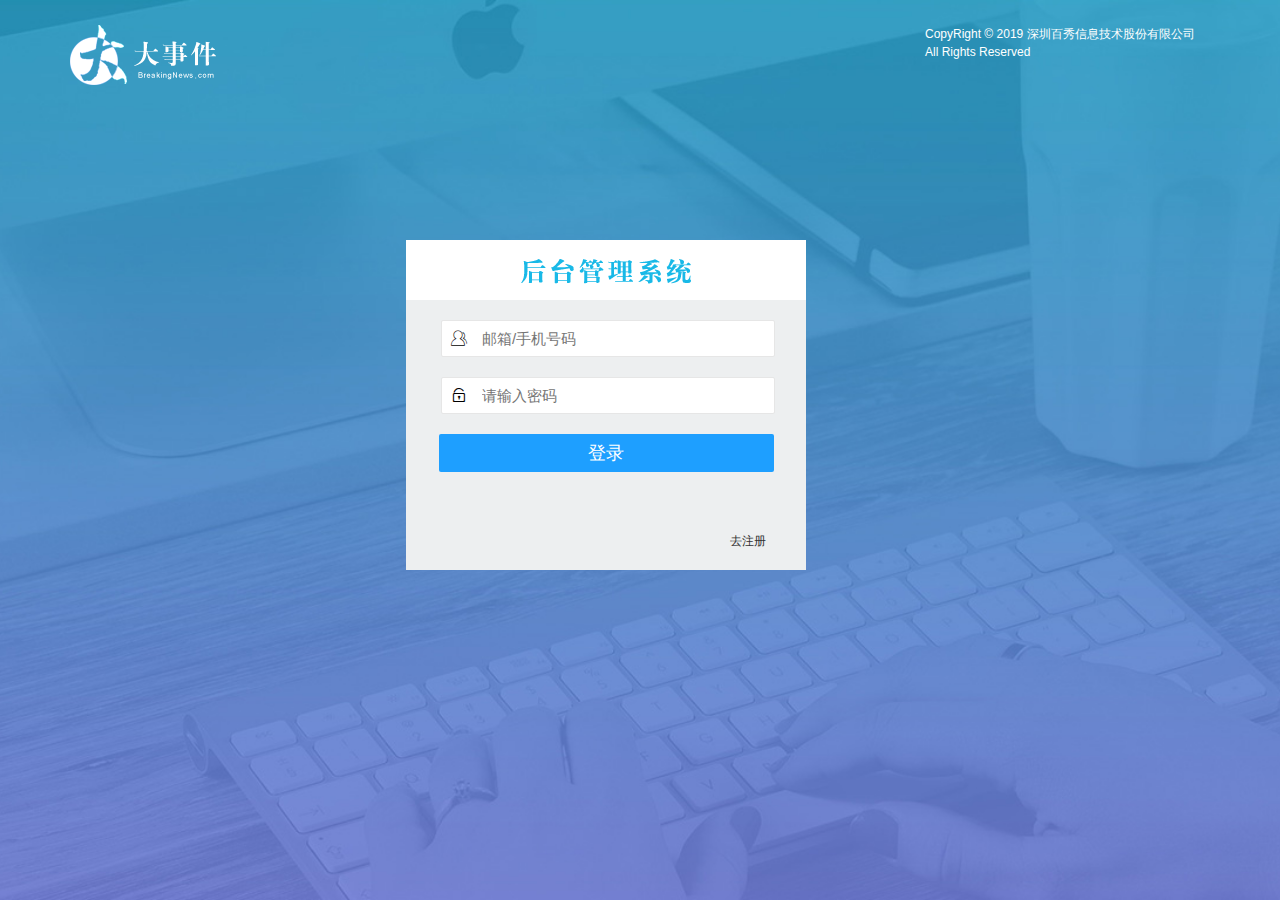
==== commit 72930a6a: "表单校验完结" ====
--- a/login.html
+++ b/login.html
@@ -8,13 +8,13 @@
     <title>大世界-登录-注册</title>
     <link rel="stylesheet" href="./assets/css/lonin1.css">
     <link rel="stylesheet" href="./assets/lib/layui/css/layui.css">
-    <link rel="stylesheet" href="./assets/lib/layui/layui.js">
-
+    <!-- <link rel="stylesheet" href="./assets/lib/layui/layui.js"> -->
+    <link rel="stylesheet" href="./assets/lib/layui/">
 </head>
 
 
 <body>
-    <div class=" layui-container">
+    <div class="layui-container">
         <!-- login模块 -->
         <div class="layui-row">
             <div class="layui-col-md9">
@@ -26,47 +26,84 @@
             </div>
         </div>
         <!-- 登录注册页面 -->
-        <div class="login">
+        <div class="login" id="btn-zc">
             <div class="login-img">
                 <img src="./assets/images/login_title.png" alt="">
             </div>
+            <!-- 表单 -->
+            <form class="layui-form" action="">
+                <div>
+                    <!-- 手机号注册/登录模块-->
+                    <div class="layui-form-item">
+                        <!-- 手机号登录 -->
+                        <div class="layui-input-block login-block">
+                            <i class="layui-icon layui-icon-user"></i>
+                            <input type="text" name="identity" lay-verify="required|phone|" placeholder="邮箱/手机号码"
+                                autocomplete="off" class="layui-input login-input">
+                        </div>
+                    </div>
+                    <!-- 密码登录 -->
+                    <div class="layui-input-block login-block">
+                        <i class="layui-icon layui-icon-password"></i>
+                        <input type="password" name="password" lay-verify="requiredrequired|pass" placeholder="请输入密码"
+                            autocomplete="off" class="layui-input login-input">
+                    </div>
+                    <button class="layui-btn layui-btn-normal" lay-submit lay-filter="formDemo">登录</button>
+                    <!-- 去注册按钮 -->
+                    <div class="login-box">
+                        <a href="javascript:;" id='btn-font'>去注册</a>
+                    </div>
+                    <!-- 去登录的按钮 -->
+                    <div id='btn-dl' class="login-age" style="display:none">
+                        <a href="javascript:;">去登录</a>
+                    </div>
+            </form>
+        </div>
+
+    </div>
+
+
+    <!-- 注册页面 -->
+    <div class="login" id="zc-box" style="display: none;">
+        <div class="login-img">
+            <img src="./assets/images/login_title.png" alt="">
+        </div>
+        <!-- 表单 -->
+        <form class="layui-form" action="">
             <div>
-                <!-- 手机号注册/登录 -->
+                <!-- 手机号注册/登录模块-->
                 <div class="layui-form-item">
-
+                    <!-- 请输入用户名 -->
                     <div class="layui-input-block login-block">
                         <i class="layui-icon layui-icon-user"></i>
-                        <input type="text" name="identity" lay-verify="identity" placeholder="邮箱/手机号码"
+                        <input type="text" name="identity" lay-verify="required|phone|" placeholder="请输入用户名"
                             autocomplete="off" class="layui-input login-input">
                     </div>
                 </div>
                 <!-- 密码登录 -->
                 <div class="layui-input-block login-block">
                     <i class="layui-icon layui-icon-password"></i>
-                    <input type="password" name="password" lay-verify="pass" placeholder="请输入密码" autocomplete="off"
-                        class="layui-input login-input">
+                    <input type="password" name="password" lay-verify="required|pass" placeholder="请输入密码"
+                        autocomplete="off" class="layui-input login-input">
                 </div>
-                <!-- 在输入密码登录 -->
-                <div id="btn-mm" class="layui-input-block login-block" style=' display: none;'>
+
+                <!-- 再次输入密码登录 -->
+                <div class="layui-input-block login-block " id="btn-mm">
                     <i class="layui-icon layui-icon-password"></i>
-                    <input type="password" name="password" lay-verify="pass" placeholder="再次确认密码" autocomplete="off"
-                        class="layui-input login-input">
+                    <input type="password" name="password" lay-verify="required|pass|rewper" placeholder="请再次输入密码"
+                        autocomplete="off" class="layui-input login-input">
                 </div>
-                <button type="button" class=" layui-btn layui-btn-radius layui-btn-normal">登录</button>
+                <button class="layui-btn layui-btn-normal" lay-submit lay-filter="formDemo">登录</button>
                 <!-- 去注册按钮 -->
-                <div class="login-box" id="btn-zc">
-                    <a href="javascript:;" id='btn-font'>去注册</a>
+                <div class="login-box">
+                    <a href="javascript:;" id="dl-box">去登录</a>
                 </div>
-                <!-- 去登录的按钮 -->
-                <div id='btn-dl' class="login-age" style="display: none;">
-                    <a href="javascript:;">去登录</a>
-                </div>
-            </div>
-        </div>
+
+        </form>
     </div>
+    <script src="./assets/lib/layui/layui.all.js"></script>
     <script src="./assets/lib/jquery.js"></script>
     <script src="./assets/js/login1.js"></script>
-    <!-- <script src="../code - 副本/assets/lib/layui/lay/modules/jquery.min.js"></script> -->
 
 </body>
 
--- a/assets/css/lonin1.css
+++ b/assets/css/lonin1.css
@@ -85,3 +85,7 @@
   bottom: 20px;
   font-size: 12px;
 }
+html .login #zc-box,
+body .login #zc-box {
+  background-color: red;
+}
